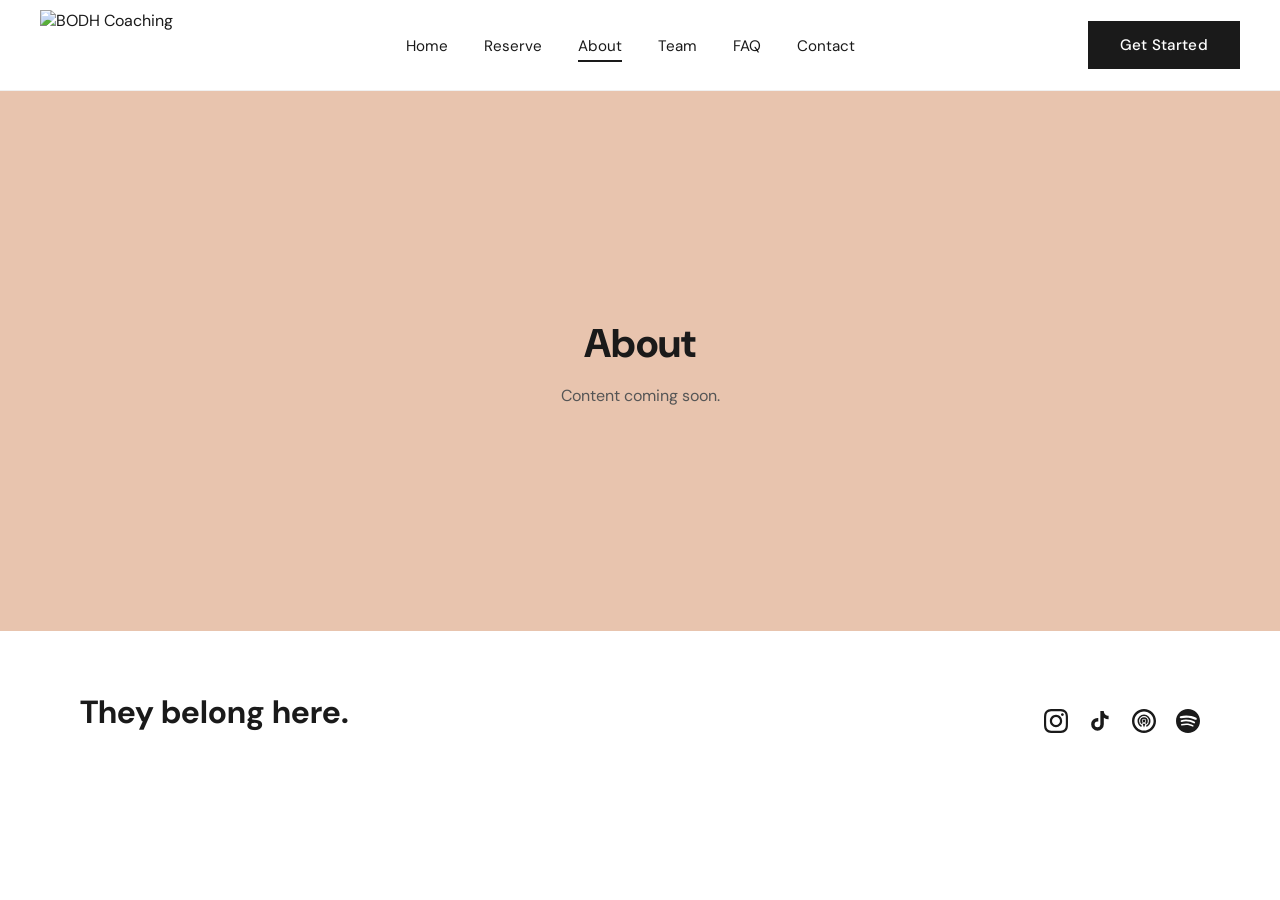
==== about.html @ 3cb3419e "Add BODH Coaching homepage clone Full home page layout with all sections: hero, navigate, logos, tes" ====
<!DOCTYPE html>
<html lang="en">
<head>
  <meta charset="UTF-8">
  <meta name="viewport" content="width=device-width, initial-scale=1.0">
  <title>About — BODH Coaching</title>
  <link rel="stylesheet" href="styles.css">
  <link rel="preconnect" href="https://fonts.googleapis.com">
  <link rel="preconnect" href="https://fonts.gstatic.com" crossorigin>
  <link href="https://fonts.googleapis.com/css2?family=DM+Sans:opsz,wght@9..40,300;9..40,400;9..40,500;9..40,700;9..40,800&display=swap" rel="stylesheet">
</head>
<body>

  <header>
    <nav class="navbar">
      <a href="index.html" class="logo"><img src="images/logo.png" alt="BODH Coaching"></a>
      <ul class="nav-links">
        <li><a href="index.html">Home</a></li>
        <li><a href="reserve.html">Reserve</a></li>
        <li><a href="about.html" class="active">About</a></li>
        <li><a href="team.html">Team</a></li>
        <li><a href="faq.html">FAQ</a></li>
        <li><a href="contact.html">Contact</a></li>
      </ul>
      <a href="CONSULT_LINK_PLACEHOLDER" class="btn-dark">Get Started</a>
    </nav>
  </header>

  <div class="stub-content">
    <h1>About</h1>
    <p>Content coming soon.</p>
  </div>

  <footer>
    <div class="footer-inner">
      <p class="footer-tagline">They belong here.</p>
      <div class="social-icons">
        <a href="https://www.instagram.com/bodhcoaching" aria-label="Instagram" target="_blank" rel="noopener"><svg viewBox="0 0 24 24"><path d="M12 2.163c3.204 0 3.584.012 4.85.07 3.252.148 4.771 1.691 4.919 4.919.058 1.265.069 1.645.069 4.849 0 3.205-.012 3.584-.069 4.849-.149 3.225-1.664 4.771-4.919 4.919-1.266.058-1.644.07-4.85.07-3.204 0-3.584-.012-4.849-.07-3.26-.149-4.771-1.699-4.919-4.92-.058-1.265-.07-1.644-.07-4.849 0-3.204.013-3.583.07-4.849.149-3.227 1.664-4.771 4.919-4.919 1.266-.057 1.645-.069 4.849-.069zm0-2.163c-3.259 0-3.667.014-4.947.072-4.358.2-6.78 2.618-6.98 6.98-.059 1.281-.073 1.689-.073 4.948 0 3.259.014 3.668.072 4.948.2 4.358 2.618 6.78 6.98 6.98 1.281.058 1.689.072 4.948.072 3.259 0 3.668-.014 4.948-.072 4.354-.2 6.782-2.618 6.979-6.98.059-1.28.073-1.689.073-4.948 0-3.259-.014-3.667-.072-4.947-.196-4.354-2.617-6.78-6.979-6.98-1.281-.059-1.69-.073-4.949-.073zm0 5.838c-3.403 0-6.162 2.759-6.162 6.162s2.759 6.163 6.162 6.163 6.162-2.759 6.162-6.163c0-3.403-2.759-6.162-6.162-6.162zm0 10.162c-2.209 0-4-1.79-4-4 0-2.209 1.791-4 4-4s4 1.791 4 4c0 2.21-1.791 4-4 4zm6.406-11.845c-.796 0-1.441.645-1.441 1.44s.645 1.44 1.441 1.44c.795 0 1.439-.645 1.439-1.44s-.644-1.44-1.439-1.44z"/></svg></a>
        <a href="https://www.tiktok.com/@bodhcoaching" aria-label="TikTok" target="_blank" rel="noopener"><svg viewBox="0 0 24 24"><path d="M19.59 6.69a4.83 4.83 0 01-3.77-4.25V2h-3.45v13.67a2.89 2.89 0 01-2.88 2.5 2.89 2.89 0 01-2.89-2.89 2.89 2.89 0 012.89-2.89c.28 0 .54.04.79.1V9.01a6.27 6.27 0 00-.79-.05 6.34 6.34 0 00-6.34 6.34 6.34 6.34 0 006.34 6.34 6.34 6.34 0 006.33-6.34V8.69a8.18 8.18 0 004.77 1.52V6.75a4.85 4.85 0 01-1-.06z"/></svg></a>
        <a href="https://podcasts.apple.com" aria-label="Apple Podcasts" target="_blank" rel="noopener"><svg viewBox="0 0 24 24"><path d="M12 0C5.373 0 0 5.373 0 12s5.373 12 12 12 12-5.373 12-12S18.627 0 12 0zm0 2.4c5.302 0 9.6 4.298 9.6 9.6s-4.298 9.6-9.6 9.6S2.4 17.302 2.4 12 6.698 2.4 12 2.4zm0 3.12a6.48 6.48 0 00-6.48 6.48c0 2.59 1.524 4.83 3.744 5.88l.528-1.44A4.92 4.92 0 017.08 12 4.92 4.92 0 0112 7.08 4.92 4.92 0 0116.92 12a4.92 4.92 0 01-2.784 4.44l.528 1.44A6.48 6.48 0 0018.48 12a6.48 6.48 0 00-6.48-6.48zm0 2.64a3.84 3.84 0 00-3.84 3.84 3.84 3.84 0 001.824 3.288l.672-1.824A2.16 2.16 0 019.84 12a2.16 2.16 0 012.16-2.16A2.16 2.16 0 0114.16 12a2.16 2.16 0 01-.816 1.68l.672 1.824A3.84 3.84 0 0015.84 12a3.84 3.84 0 00-3.84-3.84zm0 2.4a1.44 1.44 0 110 2.88 1.44 1.44 0 010-2.88zm0 4.08c-.48 0-.936.096-1.344.264l1.344 3.672 1.344-3.672A3.312 3.312 0 0012 14.64z"/></svg></a>
        <a href="https://open.spotify.com" aria-label="Spotify" target="_blank" rel="noopener"><svg viewBox="0 0 24 24"><path d="M12 0C5.4 0 0 5.4 0 12s5.4 12 12 12 12-5.4 12-12S18.66 0 12 0zm5.521 17.34c-.24.359-.66.48-1.021.24-2.82-1.74-6.36-2.101-10.561-1.141-.418.122-.779-.179-.899-.539-.12-.421.18-.78.54-.9 4.56-1.021 8.52-.6 11.64 1.32.42.18.479.659.301 1.02zm1.44-3.3c-.301.42-.841.6-1.262.3-3.239-1.98-8.159-2.58-11.939-1.38-.479.12-1.02-.12-1.14-.6-.12-.48.12-1.021.6-1.141C9.6 9.9 15 10.561 18.72 12.84c.361.181.54.78.241 1.2zm.12-3.36C15.24 8.4 8.82 8.16 5.16 9.301c-.6.179-1.2-.181-1.38-.721-.18-.601.18-1.2.72-1.381 4.26-1.26 11.28-1.02 15.721 1.621.539.3.719 1.02.419 1.56-.299.421-1.02.599-1.559.3z"/></svg></a>
      </div>
    </div>
  </footer>

</body>
</html>
---- styles.css ----
/* ── Reset & Base ─────────────────────────────── */
*, *::before, *::after { box-sizing: border-box; margin: 0; padding: 0; }

:root {
  --peach:        #E8C4AE;
  --peach-box:    #E5C9B8;
  --tan:          #C9A898;
  --warm-brown:   #7B5A35;
  --teal:         #2D7D7D;
  --black:        #1A1A1A;
  --white:        #FFFFFF;
  --font:         'DM Sans', sans-serif;
}

html { scroll-behavior: smooth; }

body {
  font-family: var(--font);
  color: var(--black);
  background: var(--white);
}

a { text-decoration: none; color: inherit; }
img { display: block; max-width: 100%; }

/* ── Buttons ──────────────────────────────────── */
.btn-dark {
  display: inline-block;
  background: var(--black);
  color: var(--white);
  padding: 14px 32px;
  font-family: var(--font);
  font-size: 0.95rem;
  font-weight: 500;
  letter-spacing: 0.02em;
  cursor: pointer;
  border: none;
  transition: opacity 0.2s;
}
.btn-dark:hover { opacity: 0.8; }

.btn-light {
  display: inline-block;
  background: #e2c9b6;
  color: var(--black);
  padding: 14px 36px;
  font-family: var(--font);
  font-size: 0.95rem;
  font-weight: 400;
  cursor: pointer;
  border: none;
  transition: background 0.2s;
}
.btn-light:hover { background: #d4b8a4; }

/* ── Navbar ───────────────────────────────────── */
header {
  position: sticky;
  top: 0;
  z-index: 100;
  background: var(--white);
  border-bottom: 1px solid rgba(0,0,0,0.06);
}

.navbar {
  max-width: 1400px;
  margin: 0 auto;
  padding: 0 40px;
  height: 90px;
  display: flex;
  align-items: center;
  justify-content: space-between;
  gap: 24px;
}

.navbar .logo img {
  height: 70px;
  width: auto;
}

.nav-links {
  display: flex;
  list-style: none;
  gap: 36px;
}

.nav-links a {
  font-size: 0.95rem;
  font-weight: 400;
  color: var(--black);
  position: relative;
  padding-bottom: 2px;
  transition: opacity 0.2s;
}
.nav-links a.active::after,
.nav-links a:hover::after {
  content: '';
  position: absolute;
  left: 0; bottom: -4px;
  width: 100%; height: 2px;
  background: var(--black);
}
.nav-links a.active::after { background: var(--black); }

/* ── Hero ─────────────────────────────────────── */
.hero {
  position: relative;
  width: 100%;
  height: 560px;
  background: url('images/hero-bg.jpg') center center / cover no-repeat;
  background-color: #4a6741;
  display: flex;
  align-items: center;
}

.hero-content {
  width: 100%;
  max-width: 1400px;
  margin: 0 auto;
  padding: 0 60px;
  position: relative;
  height: 100%;
  display: flex;
  flex-direction: column;
  justify-content: center;
}

.hero-tagline-box {
  background: rgba(255, 255, 255, 0.93);
  padding: 36px 42px;
  max-width: 600px;
}

.hero-tagline-box h1 {
  font-size: 2.4rem;
  font-weight: 700;
  line-height: 1.25;
}

.text-warm { color: var(--warm-brown); }
.text-teal { color: var(--teal); }

.hero-subtext {
  position: absolute;
  bottom: 60px;
  left: 60px;
}

.hero-subtext p {
  color: var(--white);
  font-size: 1.25rem;
  font-weight: 700;
  line-height: 1.4;
}

/* ── Navigate Section ─────────────────────────── */
.navigate-section {
  background: var(--peach);
  padding: 100px 60px;
}

.navigate-inner {
  max-width: 1200px;
  margin: 0 auto;
  display: grid;
  grid-template-columns: 1fr 1fr;
  gap: 80px;
  align-items: center;
}

.navigate-text h2 {
  font-size: 3rem;
  font-weight: 800;
  line-height: 1.15;
  margin-bottom: 24px;
  position: relative;
  padding-bottom: 20px;
}

.navigate-text h2::after {
  content: '';
  position: absolute;
  left: 0; bottom: 0;
  width: 120px; height: 3px;
  background: var(--white);
}

.navigate-text p {
  font-size: 1rem;
  line-height: 1.7;
  margin-bottom: 36px;
  max-width: 480px;
}

.navigate-image img {
  width: 100%;
  height: 520px;
  object-fit: cover;
}

/* ── Logos Section ────────────────────────────── */
.logos-section {
  background: var(--white);
  padding: 64px 60px;
}

.logos-inner {
  max-width: 1200px;
  margin: 0 auto;
  display: flex;
  align-items: center;
  justify-content: space-between;
  gap: 40px;
}

.logo-item img {
  height: 48px;
  width: auto;
  object-fit: contain;
  filter: grayscale(0%);
}

/* Text fallbacks for brand logos */
.logo-text-rula {
  font-size: 2rem;
  font-weight: 700;
  color: var(--black);
  letter-spacing: -0.02em;
}
.logo-text-max {
  font-size: 2.8rem;
  font-weight: 900;
  color: #0047FF;
  font-style: italic;
  letter-spacing: -0.04em;
}
.logo-text-kaiser {
  font-size: 0.85rem;
  font-weight: 600;
  color: #003DA5;
  letter-spacing: 0.02em;
  text-align: center;
}
.logo-text-steve {
  font-size: 1.1rem;
  font-weight: 900;
  color: #003DA5;
  letter-spacing: 0.08em;
  text-align: center;
  line-height: 1.2;
}
.logo-text-steve span {
  display: block;
  font-size: 0.75rem;
  letter-spacing: 0.2em;
}

/* ── Testimonial Section ──────────────────────── */
.testimonial-section {
  background: #D4B5A2;
  background-image: url('images/testimonial-bg.jpg');
  background-size: cover;
  background-position: center;
  background-blend-mode: multiply;
  padding: 100px 60px;
  position: relative;
}

.testimonial-inner {
  max-width: 900px;
  margin: 0 auto;
  text-align: center;
}

.testimonial-inner blockquote {
  font-size: 1.55rem;
  font-weight: 400;
  line-height: 1.55;
  color: var(--black);
  margin-bottom: 28px;
}

.testimonial-author {
  font-size: 1rem;
  font-weight: 400;
  color: var(--black);
}

/* ── Consult Section ──────────────────────────── */
.consult-section {
  position: relative;
  width: 100%;
  min-height: 560px;
  background: url('images/door-bg.jpg') center center / cover no-repeat;
  background-color: #7a7a6e;
  display: flex;
  align-items: center;
  justify-content: center;
}

.consult-box {
  background: var(--peach-box);
  padding: 70px 80px;
  max-width: 780px;
  width: 90%;
  text-align: center;
}

.consult-box h2 {
  font-size: 2.2rem;
  font-weight: 800;
  line-height: 1.25;
  margin-bottom: 24px;
}

.consult-box p {
  font-size: 0.95rem;
  font-weight: 700;
  margin-bottom: 36px;
}

/* ── Newsletter Section ───────────────────────── */
.newsletter-section {
  background: var(--tan);
  padding: 80px 60px;
}

.newsletter-inner {
  max-width: 900px;
  margin: 0 auto;
  text-align: center;
}

.newsletter-inner h2 {
  font-size: 2rem;
  font-weight: 700;
  margin-bottom: 12px;
}

.newsletter-inner > p {
  font-size: 0.95rem;
  margin-bottom: 36px;
}

.newsletter-form {
  display: flex;
  gap: 0;
  justify-content: center;
  flex-wrap: wrap;
  gap: 2px;
  margin-bottom: 16px;
}

.newsletter-form input {
  flex: 1;
  min-width: 180px;
  max-width: 260px;
  padding: 14px 18px;
  font-family: var(--font);
  font-size: 0.9rem;
  border: none;
  background: var(--white);
  color: #555;
  outline: none;
}

.newsletter-form input::placeholder { color: #aaa; }

.newsletter-form .btn-dark {
  padding: 14px 28px;
}

.privacy-note {
  font-size: 0.85rem;
  color: #666;
  margin-top: 16px;
}

/* ── Footer ───────────────────────────────────── */
footer {
  background: var(--white);
  padding: 60px 80px 50px;
}

.footer-inner {
  max-width: 1400px;
  margin: 0 auto;
  display: flex;
  align-items: flex-end;
  justify-content: space-between;
}

.footer-tagline {
  font-size: 2rem;
  font-weight: 700;
  color: var(--black);
}

.social-icons {
  display: flex;
  gap: 20px;
  align-items: center;
}

.social-icons a {
  display: flex;
  align-items: center;
  justify-content: center;
  color: var(--black);
  transition: opacity 0.2s;
}
.social-icons a:hover { opacity: 0.6; }
.social-icons svg { width: 24px; height: 24px; fill: var(--black); }

/* ── Stub Page Content ────────────────────────── */
.stub-content {
  min-height: 60vh;
  display: flex;
  flex-direction: column;
  align-items: center;
  justify-content: center;
  padding: 80px 40px;
  background: var(--peach);
  text-align: center;
}

.stub-content h1 {
  font-size: 2.5rem;
  font-weight: 800;
  margin-bottom: 16px;
}

.stub-content p {
  font-size: 1rem;
  color: #555;
}

/* ── Responsive ───────────────────────────────── */
@media (max-width: 900px) {
  .navigate-inner { grid-template-columns: 1fr; gap: 40px; }
  .navigate-image { order: -1; }
  .navigate-image img { height: 300px; }
  .navigate-text h2 { font-size: 2.2rem; }

  .logos-inner { flex-wrap: wrap; justify-content: center; gap: 32px; }

  .hero-tagline-box h1 { font-size: 1.8rem; }
  .hero-subtext p { font-size: 1rem; }

  .consult-box { padding: 48px 36px; }
  .consult-box h2 { font-size: 1.7rem; }

  .newsletter-form { flex-direction: column; align-items: center; }
  .newsletter-form input { max-width: 100%; width: 100%; }
  .newsletter-form .btn-dark { width: 100%; }

  .footer-inner { flex-direction: column; align-items: flex-start; gap: 24px; }

  .navbar { padding: 0 24px; }
  .nav-links { gap: 20px; }
}

@media (max-width: 640px) {
  .navbar { flex-wrap: wrap; height: auto; padding: 16px 24px; gap: 12px; }
  .nav-links { flex-wrap: wrap; gap: 12px; }
  .hero { height: 480px; }
  .hero-content { padding: 0 24px; }
  .hero-subtext { left: 24px; bottom: 32px; }
  .navigate-section { padding: 60px 24px; }
  .logos-section { padding: 40px 24px; }
  .testimonial-section { padding: 60px 24px; }
  .consult-section { min-height: 400px; }
  .newsletter-section { padding: 60px 24px; }
  footer { padding: 40px 24px; }
}
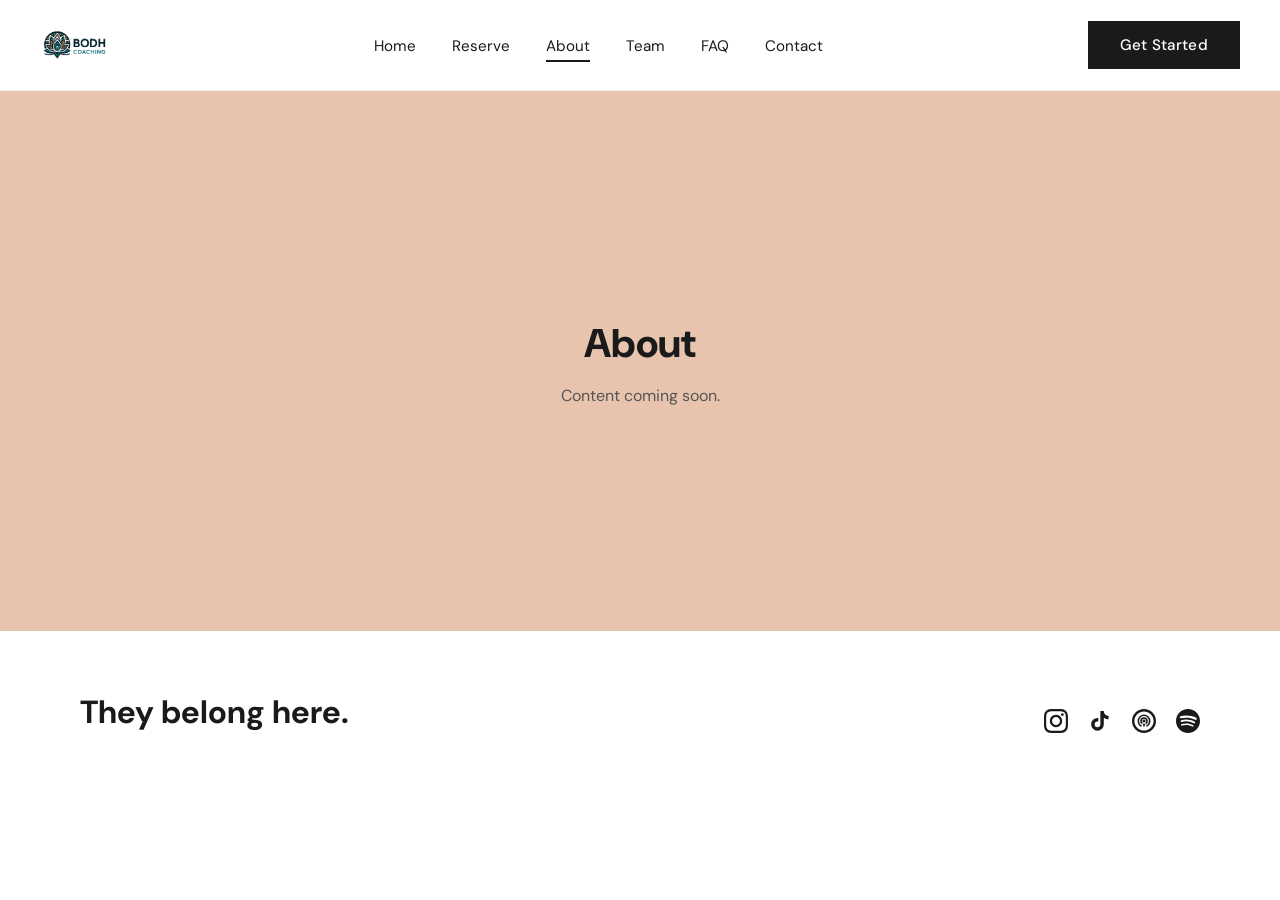
==== commit 38ff28a5: "Use BODH Logo Transparent.png in all pages https://claude.ai/code/session_01A9CbUEZUDThBjnjYwNcXev" ====
--- a/about.html
+++ b/about.html
@@ -13,7 +13,7 @@
 
   <header>
     <nav class="navbar">
-      <a href="index.html" class="logo"><img src="images/logo.png" alt="BODH Coaching"></a>
+      <a href="index.html" class="logo"><img src="BODH Logo Transparent.png" alt="BODH Coaching"></a>
       <ul class="nav-links">
         <li><a href="index.html">Home</a></li>
         <li><a href="reserve.html">Reserve</a></li>
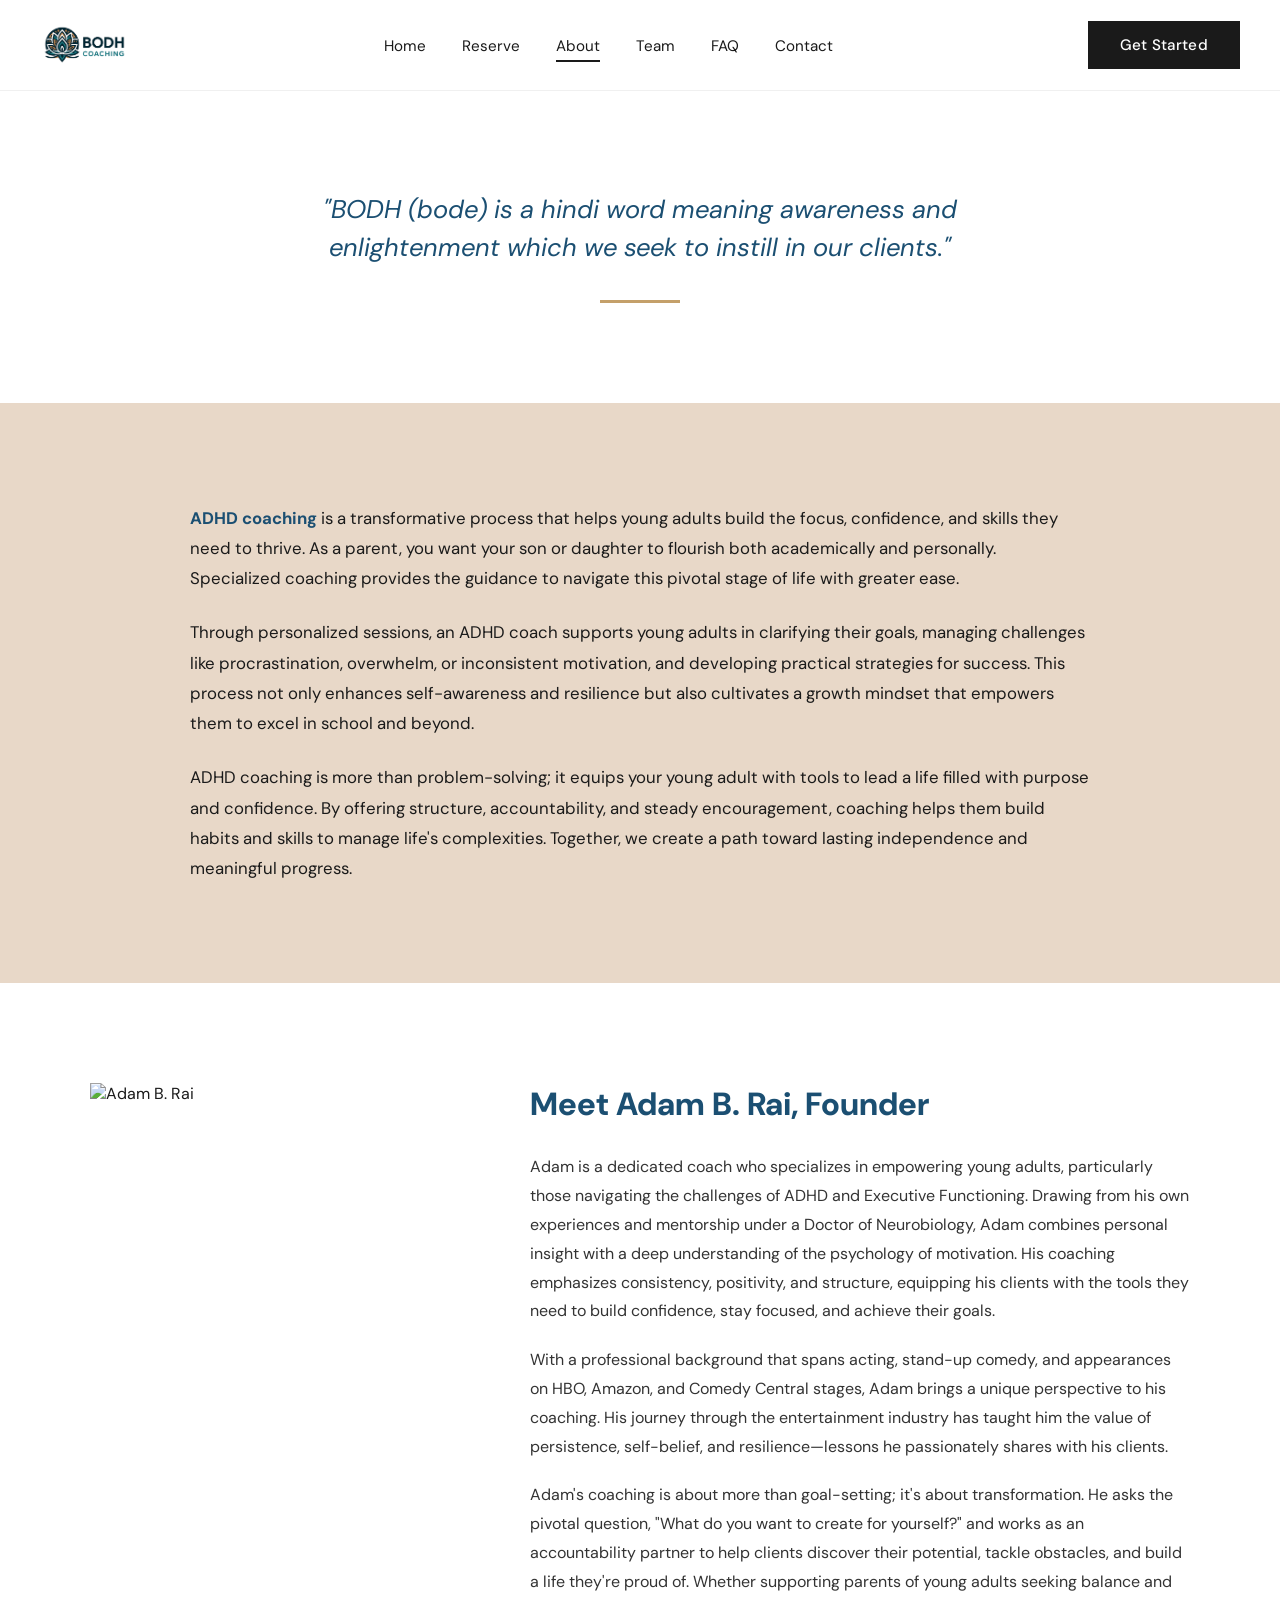
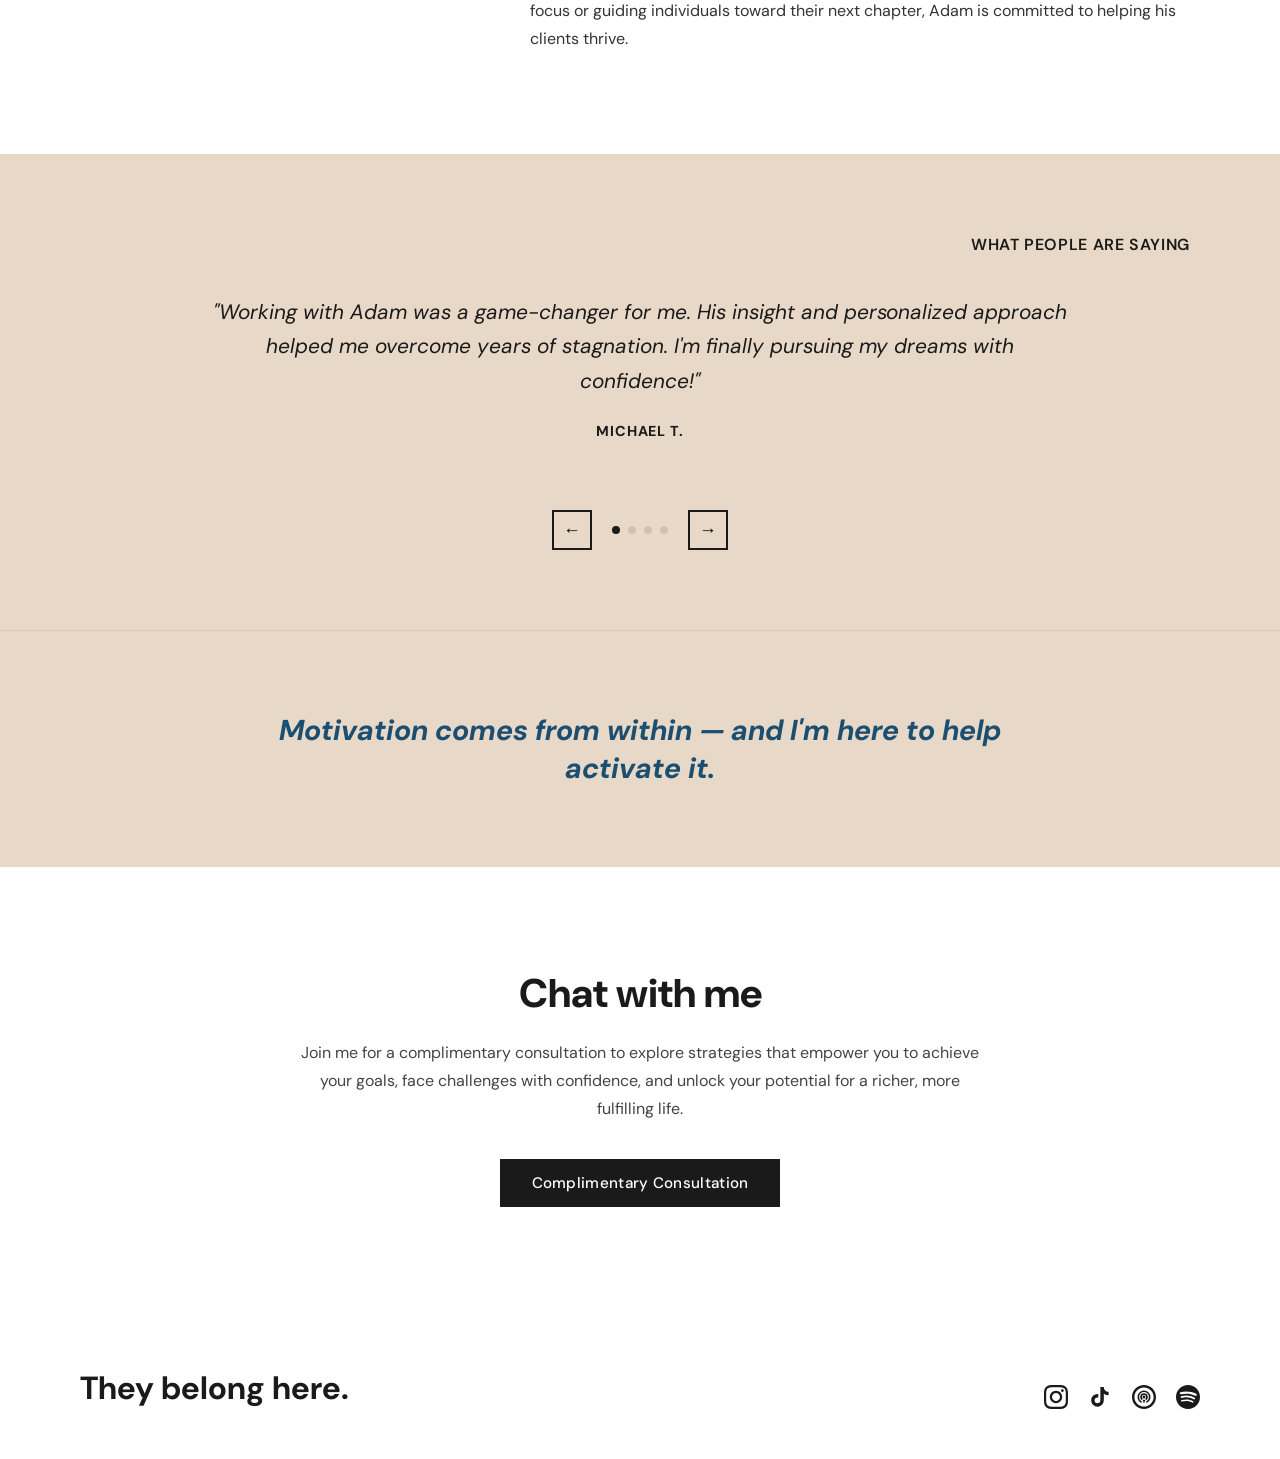
==== commit 656a5185: "Add full site content across all pages - Home: two-column sections, empower/navigate content, consul" ====
--- a/about.html
+++ b/about.html
@@ -3,7 +3,7 @@
 <head>
   <meta charset="UTF-8">
   <meta name="viewport" content="width=device-width, initial-scale=1.0">
-  <title>About — BODH Coaching</title>
+  <title>About | Personalized ADHD coaching — BODH Coaching</title>
   <link rel="stylesheet" href="styles.css">
   <link rel="preconnect" href="https://fonts.googleapis.com">
   <link rel="preconnect" href="https://fonts.gstatic.com" crossorigin>
@@ -22,15 +22,88 @@
         <li><a href="faq.html">FAQ</a></li>
         <li><a href="contact.html">Contact</a></li>
       </ul>
-      <a href="CONSULT_LINK_PLACEHOLDER" class="btn-dark">Get Started</a>
+      <a href="https://bodhcoaching.as.me/consult" class="btn-dark">Get Started</a>
     </nav>
   </header>
 
-  <div class="stub-content">
-    <h1>About</h1>
-    <p>Content coming soon.</p>
-  </div>
+  <!-- BRAND STATEMENT -->
+  <section class="brand-statement">
+    <blockquote>"BODH (bode) is a hindi word meaning awareness and enlightenment which we seek to instill in our clients."</blockquote>
+    <hr>
+  </section>
 
+  <!-- WHAT IS ADHD COACHING -->
+  <section class="adhd-section">
+    <div class="adhd-inner">
+      <p><span class="adhd-highlight">ADHD coaching</span> is a transformative process that helps young adults build the focus, confidence, and skills they need to thrive. As a parent, you want your son or daughter to flourish both academically and personally. Specialized coaching provides the guidance to navigate this pivotal stage of life with greater ease.</p>
+      <p>Through personalized sessions, an ADHD coach supports young adults in clarifying their goals, managing challenges like procrastination, overwhelm, or inconsistent motivation, and developing practical strategies for success. This process not only enhances self-awareness and resilience but also cultivates a growth mindset that empowers them to excel in school and beyond.</p>
+      <p>ADHD coaching is more than problem-solving; it equips your young adult with tools to lead a life filled with purpose and confidence. By offering structure, accountability, and steady encouragement, coaching helps them build habits and skills to manage life's complexities. Together, we create a path toward lasting independence and meaningful progress.</p>
+    </div>
+  </section>
+
+  <!-- FOUNDER -->
+  <section class="founder-section">
+    <div class="founder-inner">
+      <img src="images/adam-headshot.jpg" alt="Adam B. Rai" class="founder-photo">
+      <div class="founder-text">
+        <h2>Meet Adam B. Rai, Founder</h2>
+        <p>Adam is a dedicated coach who specializes in empowering young adults, particularly those navigating the challenges of ADHD and Executive Functioning. Drawing from his own experiences and mentorship under a Doctor of Neurobiology, Adam combines personal insight with a deep understanding of the psychology of motivation. His coaching emphasizes consistency, positivity, and structure, equipping his clients with the tools they need to build confidence, stay focused, and achieve their goals.</p>
+        <p>With a professional background that spans acting, stand-up comedy, and appearances on HBO, Amazon, and Comedy Central stages, Adam brings a unique perspective to his coaching. His journey through the entertainment industry has taught him the value of persistence, self-belief, and resilience—lessons he passionately shares with his clients.</p>
+        <p>Adam's coaching is about more than goal-setting; it's about transformation. He asks the pivotal question, "What do you want to create for yourself?" and works as an accountability partner to help clients discover their potential, tackle obstacles, and build a life they're proud of. Whether supporting parents of young adults seeking balance and focus or guiding individuals toward their next chapter, Adam is committed to helping his clients thrive.</p>
+      </div>
+    </div>
+  </section>
+
+  <!-- TESTIMONIAL CAROUSEL -->
+  <section class="carousel-section">
+    <div class="carousel-header">What People Are Saying</div>
+    <div class="carousel-track-wrap">
+      <div class="carousel-track">
+        <div class="carousel-slide">
+          <blockquote>"Working with Adam was a game-changer for me. His insight and personalized approach helped me overcome years of stagnation. I'm finally pursuing my dreams with confidence!"</blockquote>
+          <p class="slide-author">Michael T.</p>
+        </div>
+        <div class="carousel-slide">
+          <blockquote>"If you're looking for a coach who understands how to overcome challenges while being honest and supportive throughout the process, Adam's your guy! It's been a pleasure working together, and I'll always be grateful for his help along the way! Coaching helped me realize that I don't always have to face challenges alone."</blockquote>
+          <p class="slide-author">Matt F., CEO of Growth Mind Co.</p>
+        </div>
+        <div class="carousel-slide">
+          <blockquote>"The clarity and direction I've gained from Adam's coaching sessions have been transformative. His empathetic yet challenging approach pushed me to achieve goals I thought were out of reach."</blockquote>
+          <p class="slide-author">Priya K.</p>
+        </div>
+        <div class="carousel-slide">
+          <blockquote>"I was skeptical about life coaching until I met Adam. He has a unique ability to connect and bring out the best in people. My outlook on life has completely changed for the better."</blockquote>
+          <p class="slide-author">Jenna W.</p>
+        </div>
+      </div>
+    </div>
+    <div class="carousel-controls">
+      <button class="carousel-btn carousel-prev" aria-label="Previous">&#8592;</button>
+      <div class="carousel-dots">
+        <span class="dot active"></span>
+        <span class="dot"></span>
+        <span class="dot"></span>
+        <span class="dot"></span>
+      </div>
+      <button class="carousel-btn carousel-next" aria-label="Next">&#8594;</button>
+    </div>
+  </section>
+
+  <!-- PULL QUOTE -->
+  <section class="pull-quote-section">
+    <p>Motivation comes from within — and I'm here to help activate it.</p>
+  </section>
+
+  <!-- CHAT CTA -->
+  <section class="chat-cta-section">
+    <div class="chat-cta-inner">
+      <h2>Chat with me</h2>
+      <p>Join me for a complimentary consultation to explore strategies that empower you to achieve your goals, face challenges with confidence, and unlock your potential for a richer, more fulfilling life.</p>
+      <a href="https://bodhcoaching.as.me/consult" class="btn-dark">Complimentary Consultation</a>
+    </div>
+  </section>
+
+  <!-- FOOTER -->
   <footer>
     <div class="footer-inner">
       <p class="footer-tagline">They belong here.</p>
@@ -43,5 +116,23 @@
     </div>
   </footer>
 
+  <script>
+    (function () {
+      const track = document.querySelector('.carousel-track');
+      const dots = document.querySelectorAll('.dot');
+      const total = dots.length;
+      let current = 0;
+      function goTo(n) {
+        current = (n + total) % total;
+        track.style.transform = 'translateX(-' + (current * 100) + '%)';
+        dots.forEach(function(d, i) { d.classList.toggle('active', i === current); });
+      }
+      document.querySelector('.carousel-prev').addEventListener('click', function() { goTo(current - 1); });
+      document.querySelector('.carousel-next').addEventListener('click', function() { goTo(current + 1); });
+      dots.forEach(function(d, i) { d.addEventListener('click', function() { goTo(i); }); });
+      setInterval(function() { goTo(current + 1); }, 6000);
+    })();
+  </script>
+
 </body>
 </html>
--- a/styles.css
+++ b/styles.css
@@ -2,14 +2,13 @@
 *, *::before, *::after { box-sizing: border-box; margin: 0; padding: 0; }
 
 :root {
-  --peach:        #E8C4AE;
-  --peach-box:    #E5C9B8;
-  --tan:          #C9A898;
-  --warm-brown:   #7B5A35;
-  --teal:         #2D7D7D;
-  --black:        #1A1A1A;
-  --white:        #FFFFFF;
-  --font:         'DM Sans', sans-serif;
+  --beige:      #E8D8C8;
+  --beige-dark: #D4C0AD;
+  --accent:     #C4A06A;
+  --teal:       #1B4F72;
+  --black:      #1A1A1A;
+  --white:      #FFFFFF;
+  --font:       'DM Sans', sans-serif;
 }
 
 html { scroll-behavior: smooth; }
@@ -41,7 +40,7 @@
 
 .btn-light {
   display: inline-block;
-  background: #e2c9b6;
+  background: rgba(255,255,255,0.85);
   color: var(--black);
   padding: 14px 36px;
   font-family: var(--font);
@@ -51,7 +50,21 @@
   border: none;
   transition: background 0.2s;
 }
-.btn-light:hover { background: #d4b8a4; }
+.btn-light:hover { background: rgba(255,255,255,1); }
+
+.btn-outline {
+  display: inline-block;
+  background: transparent;
+  color: var(--black);
+  padding: 13px 34px;
+  font-family: var(--font);
+  font-size: 0.95rem;
+  font-weight: 500;
+  border: 2px solid var(--black);
+  cursor: pointer;
+  transition: background 0.2s, color 0.2s;
+}
+.btn-outline:hover { background: var(--black); color: var(--white); }
 
 /* ── Navbar ───────────────────────────────────── */
 header {
@@ -74,8 +87,9 @@
 }
 
 .navbar .logo img {
-  height: 70px;
+  height: 90px;
   width: auto;
+  mix-blend-mode: multiply;
 }
 
 .nav-links {
@@ -100,13 +114,41 @@
   width: 100%; height: 2px;
   background: var(--black);
 }
-.nav-links a.active::after { background: var(--black); }
+
+/* ── Animated SVG Underline ───────────────────── */
+.heading-underline {
+  position: relative;
+  display: inline-block;
+}
+
+.heading-underline svg {
+  position: absolute;
+  left: 0;
+  bottom: -14px;
+  width: 100%;
+  height: 14px;
+  overflow: visible;
+}
+
+.heading-underline svg path {
+  stroke: var(--accent);
+  stroke-width: 3;
+  fill: none;
+  stroke-linecap: round;
+  stroke-dasharray: 600;
+  stroke-dashoffset: 600;
+  animation: draw-underline 1s ease-out 0.4s forwards;
+}
+
+@keyframes draw-underline {
+  to { stroke-dashoffset: 0; }
+}
 
 /* ── Hero ─────────────────────────────────────── */
 .hero {
   position: relative;
   width: 100%;
-  height: 560px;
+  height: 580px;
   background: url('images/hero-bg.jpg') center center / cover no-repeat;
   background-color: #4a6741;
   display: flex;
@@ -128,17 +170,22 @@
 .hero-tagline-box {
   background: rgba(255, 255, 255, 0.93);
   padding: 36px 42px;
-  max-width: 600px;
+  max-width: 620px;
 }
 
 .hero-tagline-box h1 {
   font-size: 2.4rem;
   font-weight: 700;
-  line-height: 1.25;
-}
-
-.text-warm { color: var(--warm-brown); }
-.text-teal { color: var(--teal); }
+  line-height: 1.3;
+  color: var(--black);
+}
+
+.hero-accent {
+  color: var(--accent);
+  text-decoration: underline;
+  text-decoration-color: var(--accent);
+  text-underline-offset: 4px;
+}
 
 .hero-subtext {
   position: absolute;
@@ -148,18 +195,18 @@
 
 .hero-subtext p {
   color: var(--white);
-  font-size: 1.25rem;
+  font-size: 1.3rem;
   font-weight: 700;
   line-height: 1.4;
 }
 
-/* ── Navigate Section ─────────────────────────── */
-.navigate-section {
-  background: var(--peach);
+/* ── Two-Column Sections ──────────────────────── */
+.two-col-section {
+  background: var(--beige);
   padding: 100px 60px;
 }
 
-.navigate-inner {
+.two-col-inner {
   max-width: 1200px;
   margin: 0 auto;
   display: grid;
@@ -168,37 +215,31 @@
   align-items: center;
 }
 
-.navigate-text h2 {
-  font-size: 3rem;
+.two-col-inner.reverse { direction: rtl; }
+.two-col-inner.reverse > * { direction: ltr; }
+
+.two-col-text h2 {
+  font-size: 2.8rem;
   font-weight: 800;
   line-height: 1.15;
-  margin-bottom: 24px;
-  position: relative;
+  margin-bottom: 32px;
   padding-bottom: 20px;
 }
 
-.navigate-text h2::after {
-  content: '';
-  position: absolute;
-  left: 0; bottom: 0;
-  width: 120px; height: 3px;
-  background: var(--white);
-}
-
-.navigate-text p {
+.two-col-text p {
   font-size: 1rem;
-  line-height: 1.7;
+  line-height: 1.75;
   margin-bottom: 36px;
-  max-width: 480px;
-}
-
-.navigate-image img {
+  max-width: 500px;
+}
+
+.two-col-photo {
   width: 100%;
   height: 520px;
   object-fit: cover;
 }
 
-/* ── Logos Section ────────────────────────────── */
+/* ── Logo Strip ───────────────────────────────── */
 .logos-section {
   background: var(--white);
   padding: 64px 60px;
@@ -217,53 +258,18 @@
   height: 48px;
   width: auto;
   object-fit: contain;
-  filter: grayscale(0%);
-}
-
-/* Text fallbacks for brand logos */
-.logo-text-rula {
-  font-size: 2rem;
-  font-weight: 700;
-  color: var(--black);
-  letter-spacing: -0.02em;
-}
-.logo-text-max {
-  font-size: 2.8rem;
-  font-weight: 900;
-  color: #0047FF;
-  font-style: italic;
-  letter-spacing: -0.04em;
-}
-.logo-text-kaiser {
-  font-size: 0.85rem;
-  font-weight: 600;
-  color: #003DA5;
-  letter-spacing: 0.02em;
-  text-align: center;
-}
-.logo-text-steve {
-  font-size: 1.1rem;
-  font-weight: 900;
-  color: #003DA5;
-  letter-spacing: 0.08em;
-  text-align: center;
-  line-height: 1.2;
-}
-.logo-text-steve span {
-  display: block;
-  font-size: 0.75rem;
-  letter-spacing: 0.2em;
-}
-
-/* ── Testimonial Section ──────────────────────── */
+}
+
+.logo-text-rula  { font-size: 2rem; font-weight: 700; color: var(--black); letter-spacing: -0.02em; }
+.logo-text-max   { font-size: 2.8rem; font-weight: 900; color: #0047FF; font-style: italic; letter-spacing: -0.04em; }
+.logo-text-kaiser{ font-size: 0.85rem; font-weight: 600; color: #003DA5; letter-spacing: 0.02em; }
+.logo-text-steve { font-size: 1.1rem; font-weight: 900; color: #003DA5; letter-spacing: 0.08em; line-height: 1.2; }
+.logo-text-steve span { display: block; font-size: 0.75rem; letter-spacing: 0.2em; }
+
+/* ── Testimonial (single quote) ───────────────── */
 .testimonial-section {
-  background: #D4B5A2;
-  background-image: url('images/testimonial-bg.jpg');
-  background-size: cover;
-  background-position: center;
-  background-blend-mode: multiply;
+  background: var(--beige-dark);
   padding: 100px 60px;
-  position: relative;
 }
 
 .testimonial-inner {
@@ -275,18 +281,120 @@
 .testimonial-inner blockquote {
   font-size: 1.55rem;
   font-weight: 400;
-  line-height: 1.55;
+  line-height: 1.6;
   color: var(--black);
   margin-bottom: 28px;
 }
 
 .testimonial-author {
   font-size: 1rem;
+  color: var(--black);
+}
+
+/* ── Testimonial Carousel ─────────────────────── */
+.carousel-section {
+  background: var(--beige);
+  padding: 80px 60px;
+}
+
+.carousel-header {
+  max-width: 1100px;
+  margin: 0 auto 40px;
+  text-align: right;
+  font-size: 1rem;
+  font-weight: 600;
+  letter-spacing: 0.04em;
+  text-transform: uppercase;
+}
+
+.carousel-track-wrap {
+  max-width: 900px;
+  margin: 0 auto;
+  overflow: hidden;
+  position: relative;
+}
+
+.carousel-track {
+  display: flex;
+  transition: transform 0.4s ease;
+}
+
+.carousel-slide {
+  min-width: 100%;
+  padding: 0 20px;
+  text-align: center;
+}
+
+.carousel-slide blockquote {
+  font-size: 1.3rem;
+  line-height: 1.65;
   font-weight: 400;
-  color: var(--black);
-}
-
-/* ── Consult Section ──────────────────────────── */
+  margin-bottom: 24px;
+  font-style: italic;
+}
+
+.carousel-slide .slide-author {
+  font-size: 0.9rem;
+  font-weight: 700;
+  letter-spacing: 0.06em;
+  text-transform: uppercase;
+}
+
+.carousel-controls {
+  display: flex;
+  justify-content: center;
+  align-items: center;
+  gap: 20px;
+  margin-top: 36px;
+}
+
+.carousel-btn {
+  background: none;
+  border: 2px solid var(--black);
+  width: 40px;
+  height: 40px;
+  font-size: 1.1rem;
+  cursor: pointer;
+  display: flex;
+  align-items: center;
+  justify-content: center;
+  transition: background 0.2s, color 0.2s;
+}
+.carousel-btn:hover { background: var(--black); color: var(--white); }
+
+.carousel-dots {
+  display: flex;
+  gap: 8px;
+}
+
+.dot {
+  width: 8px;
+  height: 8px;
+  border-radius: 50%;
+  background: var(--beige-dark);
+  cursor: pointer;
+  transition: background 0.2s;
+}
+.dot.active { background: var(--black); }
+
+/* ── Pull Quote ───────────────────────────────── */
+.pull-quote-section {
+  background: var(--beige);
+  padding: 80px 60px;
+  text-align: center;
+  border-top: 1px solid rgba(0,0,0,0.08);
+}
+
+.pull-quote-section p {
+  font-size: 1.8rem;
+  font-weight: 700;
+  font-style: italic;
+  max-width: 800px;
+  margin: 0 auto;
+  color: var(--teal);
+}
+
+/* ── Consult CTA ──────────────────────────────── */
 .consult-section {
   position: relative;
   width: 100%;
@@ -299,7 +407,7 @@
 }
 
 .consult-box {
-  background: var(--peach-box);
+  background: rgba(232, 216, 200, 0.93);
   padding: 70px 80px;
   max-width: 780px;
   width: 90%;
@@ -310,18 +418,43 @@
   font-size: 2.2rem;
   font-weight: 800;
   line-height: 1.25;
-  margin-bottom: 24px;
-}
-
-.consult-box p {
+  margin-bottom: 20px;
+}
+
+.consult-box .consult-sub {
   font-size: 0.95rem;
   font-weight: 700;
   margin-bottom: 36px;
 }
 
-/* ── Newsletter Section ───────────────────────── */
+/* ── About: Chat CTA ──────────────────────────── */
+.chat-cta-section {
+  background: var(--white);
+  padding: 100px 60px;
+}
+
+.chat-cta-inner {
+  max-width: 700px;
+  margin: 0 auto;
+  text-align: center;
+}
+
+.chat-cta-inner h2 {
+  font-size: 2.5rem;
+  font-weight: 800;
+  margin-bottom: 20px;
+}
+
+.chat-cta-inner p {
+  font-size: 1rem;
+  line-height: 1.75;
+  margin-bottom: 36px;
+  color: #444;
+}
+
+/* ── Newsletter ───────────────────────────────── */
 .newsletter-section {
-  background: var(--tan);
+  background: var(--beige-dark);
   padding: 80px 60px;
 }
 
@@ -344,17 +477,16 @@
 
 .newsletter-form {
   display: flex;
-  gap: 0;
-  justify-content: center;
   flex-wrap: wrap;
   gap: 2px;
+  justify-content: center;
   margin-bottom: 16px;
 }
 
 .newsletter-form input {
   flex: 1;
   min-width: 180px;
-  max-width: 260px;
+  max-width: 240px;
   padding: 14px 18px;
   font-family: var(--font);
   font-size: 0.9rem;
@@ -363,17 +495,360 @@
   color: #555;
   outline: none;
 }
-
 .newsletter-form input::placeholder { color: #aaa; }
 
-.newsletter-form .btn-dark {
-  padding: 14px 28px;
-}
+.newsletter-form .btn-dark { padding: 14px 28px; }
 
 .privacy-note {
   font-size: 0.85rem;
   color: #666;
-  margin-top: 16px;
+  margin-top: 12px;
+}
+
+/* ── About: Brand Statement ───────────────────── */
+.brand-statement {
+  background: var(--white);
+  padding: 100px 60px;
+  text-align: center;
+}
+
+.brand-statement blockquote {
+  font-size: 1.6rem;
+  font-weight: 400;
+  font-style: italic;
+  max-width: 800px;
+  margin: 0 auto 32px;
+  line-height: 1.5;
+  color: var(--teal);
+}
+
+.brand-statement hr {
+  width: 80px;
+  border: none;
+  border-top: 3px solid var(--accent);
+  margin: 0 auto;
+}
+
+/* ── About: ADHD Section ──────────────────────── */
+.adhd-section {
+  background: var(--beige);
+  padding: 100px 60px;
+}
+
+.adhd-inner {
+  max-width: 900px;
+  margin: 0 auto;
+}
+
+.adhd-inner p {
+  font-size: 1.05rem;
+  line-height: 1.8;
+  margin-bottom: 24px;
+}
+
+.adhd-inner p:last-child { margin-bottom: 0; }
+
+.adhd-highlight {
+  font-weight: 700;
+  color: var(--teal);
+}
+
+/* ── About: Founder ───────────────────────────── */
+.founder-section {
+  background: var(--white);
+  padding: 100px 60px;
+}
+
+.founder-inner {
+  max-width: 1100px;
+  margin: 0 auto;
+  display: grid;
+  grid-template-columns: 360px 1fr;
+  gap: 80px;
+  align-items: start;
+}
+
+.founder-photo {
+  width: 100%;
+  aspect-ratio: 3/4;
+  object-fit: cover;
+}
+
+.founder-text h2 {
+  font-size: 2rem;
+  font-weight: 800;
+  margin-bottom: 28px;
+  color: var(--teal);
+}
+
+.founder-text p {
+  font-size: 1rem;
+  line-height: 1.8;
+  margin-bottom: 20px;
+  color: #333;
+}
+.founder-text p:last-child { margin-bottom: 0; }
+
+/* ── Team Page ────────────────────────────────── */
+.team-header {
+  background: var(--beige);
+  padding: 80px 60px;
+}
+
+.team-header-inner {
+  max-width: 1100px;
+  margin: 0 auto;
+  display: grid;
+  grid-template-columns: auto 1fr;
+  gap: 80px;
+  align-items: center;
+}
+
+.team-header h1 {
+  font-size: 3rem;
+  font-weight: 800;
+}
+
+.team-header p {
+  font-size: 1.15rem;
+  line-height: 1.65;
+  max-width: 500px;
+}
+
+.team-members-section {
+  background: var(--white);
+  padding: 100px 60px;
+}
+
+.team-members-inner {
+  max-width: 1100px;
+  margin: 0 auto;
+  display: grid;
+  grid-template-columns: 1fr 1fr;
+  gap: 80px;
+}
+
+.team-member-photo {
+  width: 100%;
+  aspect-ratio: 3/4;
+  object-fit: cover;
+  margin-bottom: 24px;
+}
+
+.team-member h3 {
+  font-size: 1.4rem;
+  font-weight: 700;
+  margin-bottom: 4px;
+}
+
+.team-member .member-title {
+  font-size: 0.9rem;
+  font-weight: 500;
+  color: var(--teal);
+  letter-spacing: 0.04em;
+  text-transform: uppercase;
+  margin-bottom: 20px;
+}
+
+.team-member p {
+  font-size: 0.975rem;
+  line-height: 1.75;
+  color: #333;
+  margin-bottom: 12px;
+}
+.team-member p:last-child { margin-bottom: 0; }
+
+/* ── Reserve Page ─────────────────────────────── */
+.reserve-section {
+  background: var(--white);
+  background-image: url('images/reserve-bg.jpg');
+  background-size: cover;
+  background-position: center;
+  padding: 120px 60px;
+}
+
+.reserve-inner {
+  max-width: 700px;
+  margin: 0 auto;
+}
+
+.reserve-inner h1 {
+  font-size: 3rem;
+  font-weight: 800;
+  margin-bottom: 32px;
+  padding-bottom: 20px;
+  line-height: 1.2;
+}
+
+.reserve-inner p {
+  font-size: 1.05rem;
+  line-height: 1.8;
+  margin-bottom: 20px;
+  color: #333;
+}
+
+/* ── FAQ Page ─────────────────────────────────── */
+.faq-section {
+  background: var(--white);
+  padding: 100px 60px;
+}
+
+.faq-inner {
+  max-width: 820px;
+  margin: 0 auto;
+}
+
+.faq-inner h1 {
+  font-size: 3rem;
+  font-weight: 800;
+  margin-bottom: 60px;
+}
+
+details {
+  border-bottom: 1px solid rgba(0,0,0,0.12);
+  padding: 0;
+}
+
+details:first-of-type { border-top: 1px solid rgba(0,0,0,0.12); }
+
+summary {
+  list-style: none;
+  cursor: pointer;
+  display: flex;
+  justify-content: space-between;
+  align-items: center;
+  padding: 22px 0;
+  font-size: 1rem;
+  font-weight: 600;
+  user-select: none;
+  gap: 20px;
+}
+
+summary::-webkit-details-marker { display: none; }
+
+.faq-icon {
+  flex-shrink: 0;
+  width: 24px;
+  height: 24px;
+  border: 2px solid var(--black);
+  border-radius: 50%;
+  display: flex;
+  align-items: center;
+  justify-content: center;
+  font-size: 1rem;
+  font-weight: 300;
+  transition: background 0.2s;
+}
+
+details[open] .faq-icon { background: var(--black); color: var(--white); }
+
+.faq-answer {
+  padding: 0 0 24px;
+  font-size: 0.975rem;
+  line-height: 1.8;
+  color: #444;
+  max-width: 700px;
+}
+
+.faq-answer a { color: var(--teal); text-decoration: underline; }
+
+/* ── Contact Page ─────────────────────────────── */
+.contact-section {
+  background: var(--white);
+  padding: 100px 60px;
+}
+
+.contact-inner {
+  max-width: 1000px;
+  margin: 0 auto;
+  display: grid;
+  grid-template-columns: 1fr 1fr;
+  gap: 80px;
+  align-items: center;
+}
+
+.contact-left h1 {
+  font-size: 2.8rem;
+  font-weight: 800;
+  margin-bottom: 20px;
+  line-height: 1.15;
+}
+
+.contact-left p {
+  font-size: 1rem;
+  line-height: 1.75;
+  color: #444;
+}
+
+.contact-right {
+  display: flex;
+  flex-direction: column;
+  gap: 20px;
+}
+
+.contact-detail {
+  display: flex;
+  flex-direction: column;
+  gap: 4px;
+}
+
+.contact-label {
+  font-size: 0.8rem;
+  font-weight: 700;
+  letter-spacing: 0.1em;
+  text-transform: uppercase;
+  color: var(--teal);
+}
+
+.contact-value {
+  font-size: 1.1rem;
+  font-weight: 500;
+}
+
+.contact-value a { color: var(--black); }
+.contact-value a:hover { color: var(--teal); }
+
+/* ── Contact: Mountain CTA ────────────────────── */
+.mountain-cta {
+  position: relative;
+  width: 100%;
+  min-height: 480px;
+  background: url('images/mountain-sunset.jpg') center center / cover no-repeat;
+  background-color: #3a4a3a;
+  display: flex;
+  align-items: center;
+  justify-content: center;
+}
+
+.mountain-cta-text {
+  text-align: center;
+  padding: 60px;
+}
+
+.mountain-cta-text h2 {
+  font-size: 3.5rem;
+  font-weight: 800;
+  color: var(--white);
+  line-height: 1.15;
+  position: relative;
+  display: inline-block;
+}
+
+.mountain-cta-text h2 svg {
+  position: absolute;
+  left: 0; bottom: -16px;
+  width: 100%; height: 18px;
+  overflow: visible;
+}
+
+.mountain-cta-text h2 svg path {
+  stroke: var(--accent);
+  stroke-width: 3.5;
+  fill: none;
+  stroke-linecap: round;
+  stroke-dasharray: 800;
+  stroke-dashoffset: 800;
+  animation: draw-underline 1.2s ease-out 0.5s forwards;
 }
 
 /* ── Footer ───────────────────────────────────── */
@@ -409,67 +884,83 @@
   color: var(--black);
   transition: opacity 0.2s;
 }
-.social-icons a:hover { opacity: 0.6; }
+.social-icons a:hover { opacity: 0.5; }
 .social-icons svg { width: 24px; height: 24px; fill: var(--black); }
 
-/* ── Stub Page Content ────────────────────────── */
-.stub-content {
-  min-height: 60vh;
-  display: flex;
-  flex-direction: column;
-  align-items: center;
-  justify-content: center;
-  padding: 80px 40px;
-  background: var(--peach);
+/* ── Page Header (stub pages fallback) ────────── */
+.page-hero {
+  background: var(--beige);
+  padding: 80px 60px 60px;
   text-align: center;
 }
 
-.stub-content h1 {
-  font-size: 2.5rem;
+.page-hero h1 {
+  font-size: 3rem;
   font-weight: 800;
-  margin-bottom: 16px;
-}
-
-.stub-content p {
-  font-size: 1rem;
-  color: #555;
 }
 
 /* ── Responsive ───────────────────────────────── */
-@media (max-width: 900px) {
-  .navigate-inner { grid-template-columns: 1fr; gap: 40px; }
-  .navigate-image { order: -1; }
-  .navigate-image img { height: 300px; }
-  .navigate-text h2 { font-size: 2.2rem; }
+@media (max-width: 960px) {
+  .two-col-inner,
+  .two-col-inner.reverse { grid-template-columns: 1fr; direction: ltr; gap: 40px; }
+  .two-col-photo { height: 300px; }
+  .two-col-text h2 { font-size: 2.2rem; }
+
+  .founder-inner { grid-template-columns: 1fr; }
+  .founder-photo { max-width: 320px; }
+
+  .team-header-inner { grid-template-columns: 1fr; gap: 24px; }
+  .team-members-inner { grid-template-columns: 1fr; }
+
+  .contact-inner { grid-template-columns: 1fr; gap: 48px; }
 
   .logos-inner { flex-wrap: wrap; justify-content: center; gap: 32px; }
 
-  .hero-tagline-box h1 { font-size: 1.8rem; }
-  .hero-subtext p { font-size: 1rem; }
-
-  .consult-box { padding: 48px 36px; }
-  .consult-box h2 { font-size: 1.7rem; }
-
-  .newsletter-form { flex-direction: column; align-items: center; }
-  .newsletter-form input { max-width: 100%; width: 100%; }
-  .newsletter-form .btn-dark { width: 100%; }
-
-  .footer-inner { flex-direction: column; align-items: flex-start; gap: 24px; }
+  .mountain-cta-text h2 { font-size: 2.4rem; }
 
   .navbar { padding: 0 24px; }
   .nav-links { gap: 20px; }
 }
 
 @media (max-width: 640px) {
-  .navbar { flex-wrap: wrap; height: auto; padding: 16px 24px; gap: 12px; }
+  .navbar { flex-wrap: wrap; height: auto; padding: 14px 24px; gap: 10px; }
   .nav-links { flex-wrap: wrap; gap: 12px; }
-  .hero { height: 480px; }
+
+  .hero { height: 500px; }
   .hero-content { padding: 0 24px; }
+  .hero-tagline-box h1 { font-size: 1.75rem; }
   .hero-subtext { left: 24px; bottom: 32px; }
-  .navigate-section { padding: 60px 24px; }
-  .logos-section { padding: 40px 24px; }
-  .testimonial-section { padding: 60px 24px; }
-  .consult-section { min-height: 400px; }
+  .hero-subtext p { font-size: 1rem; }
+
+  .two-col-section,
+  .adhd-section,
+  .brand-statement,
+  .founder-section,
+  .team-header,
+  .team-members-section,
+  .reserve-section,
+  .faq-section,
+  .contact-section,
+  .carousel-section,
+  .pull-quote-section { padding: 60px 24px; }
+
+  .consult-box { padding: 48px 28px; }
+  .consult-box h2 { font-size: 1.7rem; }
+
   .newsletter-section { padding: 60px 24px; }
+  .newsletter-form { flex-direction: column; align-items: stretch; }
+  .newsletter-form input { max-width: 100%; }
+  .newsletter-form .btn-dark { width: 100%; text-align: center; }
+
   footer { padding: 40px 24px; }
-}
+  .footer-inner { flex-direction: column; align-items: flex-start; gap: 24px; }
+
+  .mountain-cta-text { padding: 40px 24px; }
+  .mountain-cta-text h2 { font-size: 2rem; }
+
+  .faq-inner h1 { font-size: 2.2rem; margin-bottom: 40px; }
+  .pull-quote-section p { font-size: 1.4rem; }
+
+  .chat-cta-inner h2 { font-size: 2rem; }
+  .reserve-inner h1 { font-size: 2.2rem; }
+}
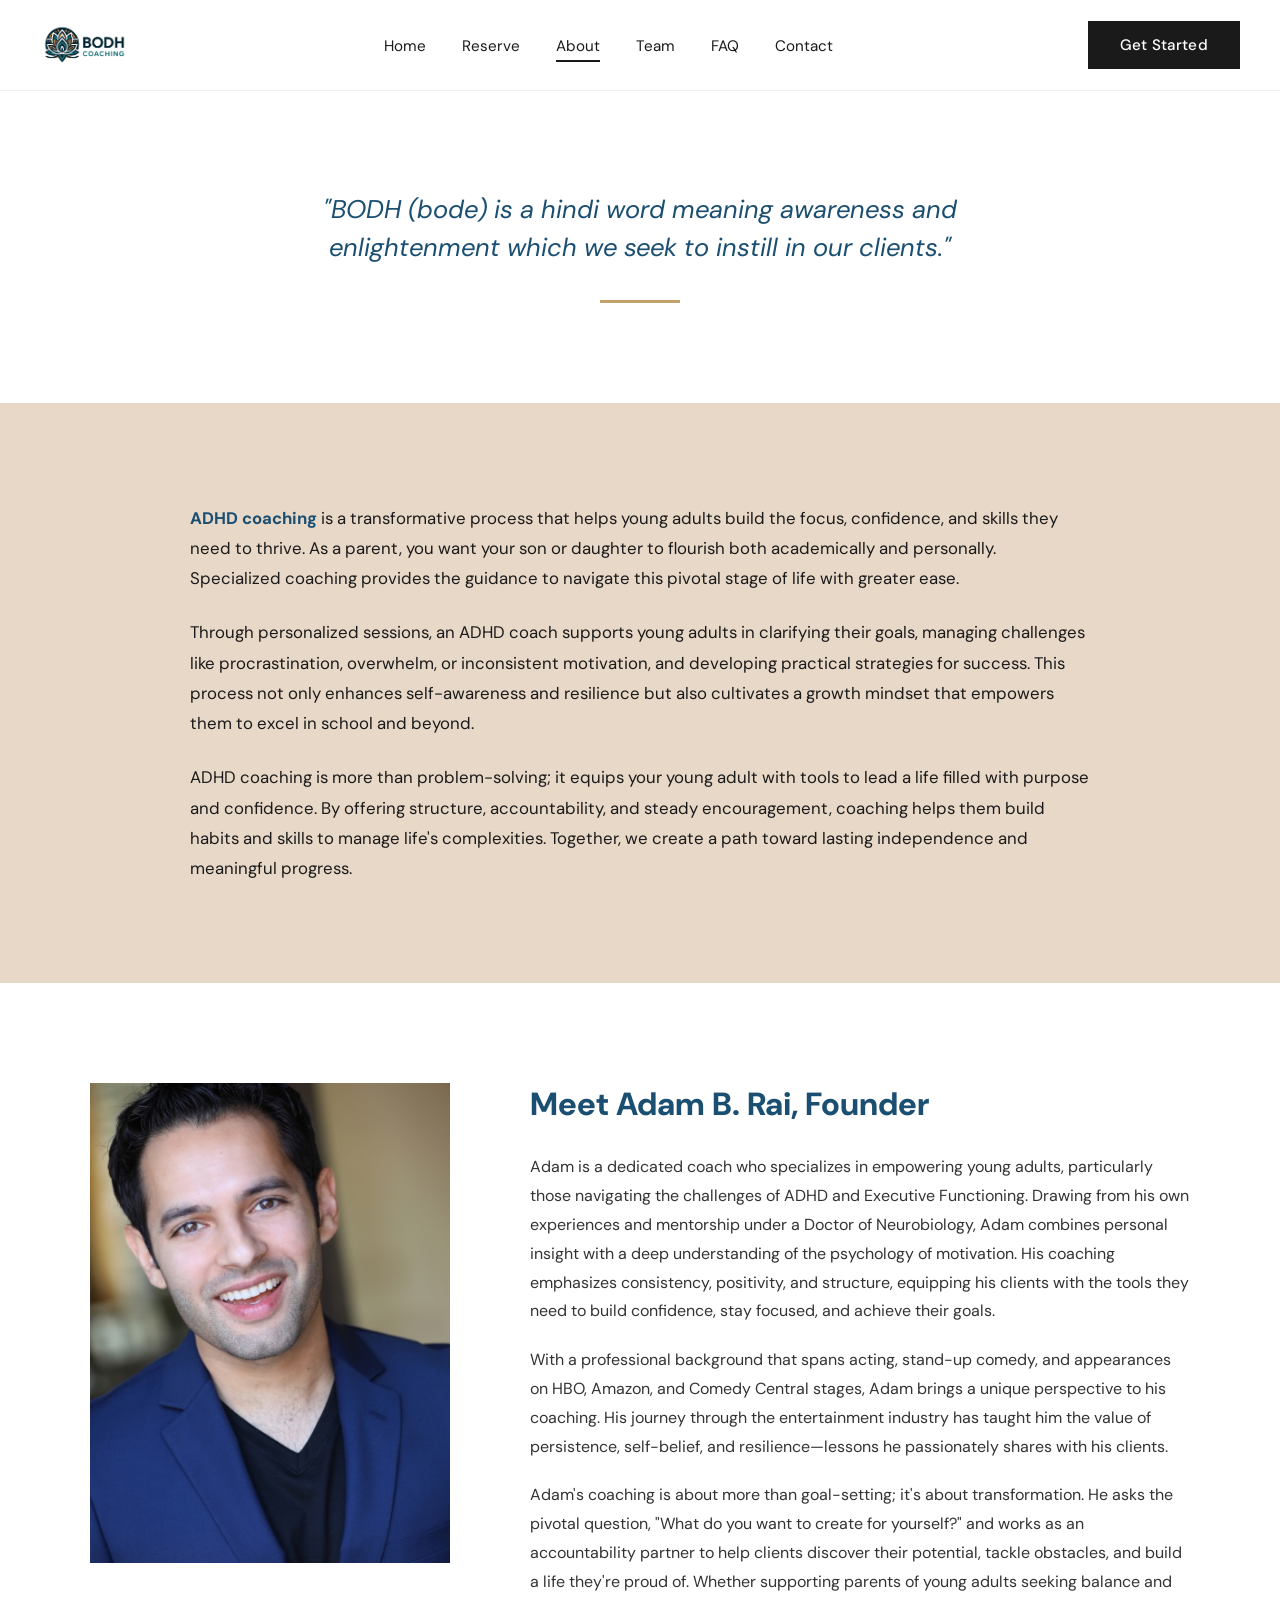
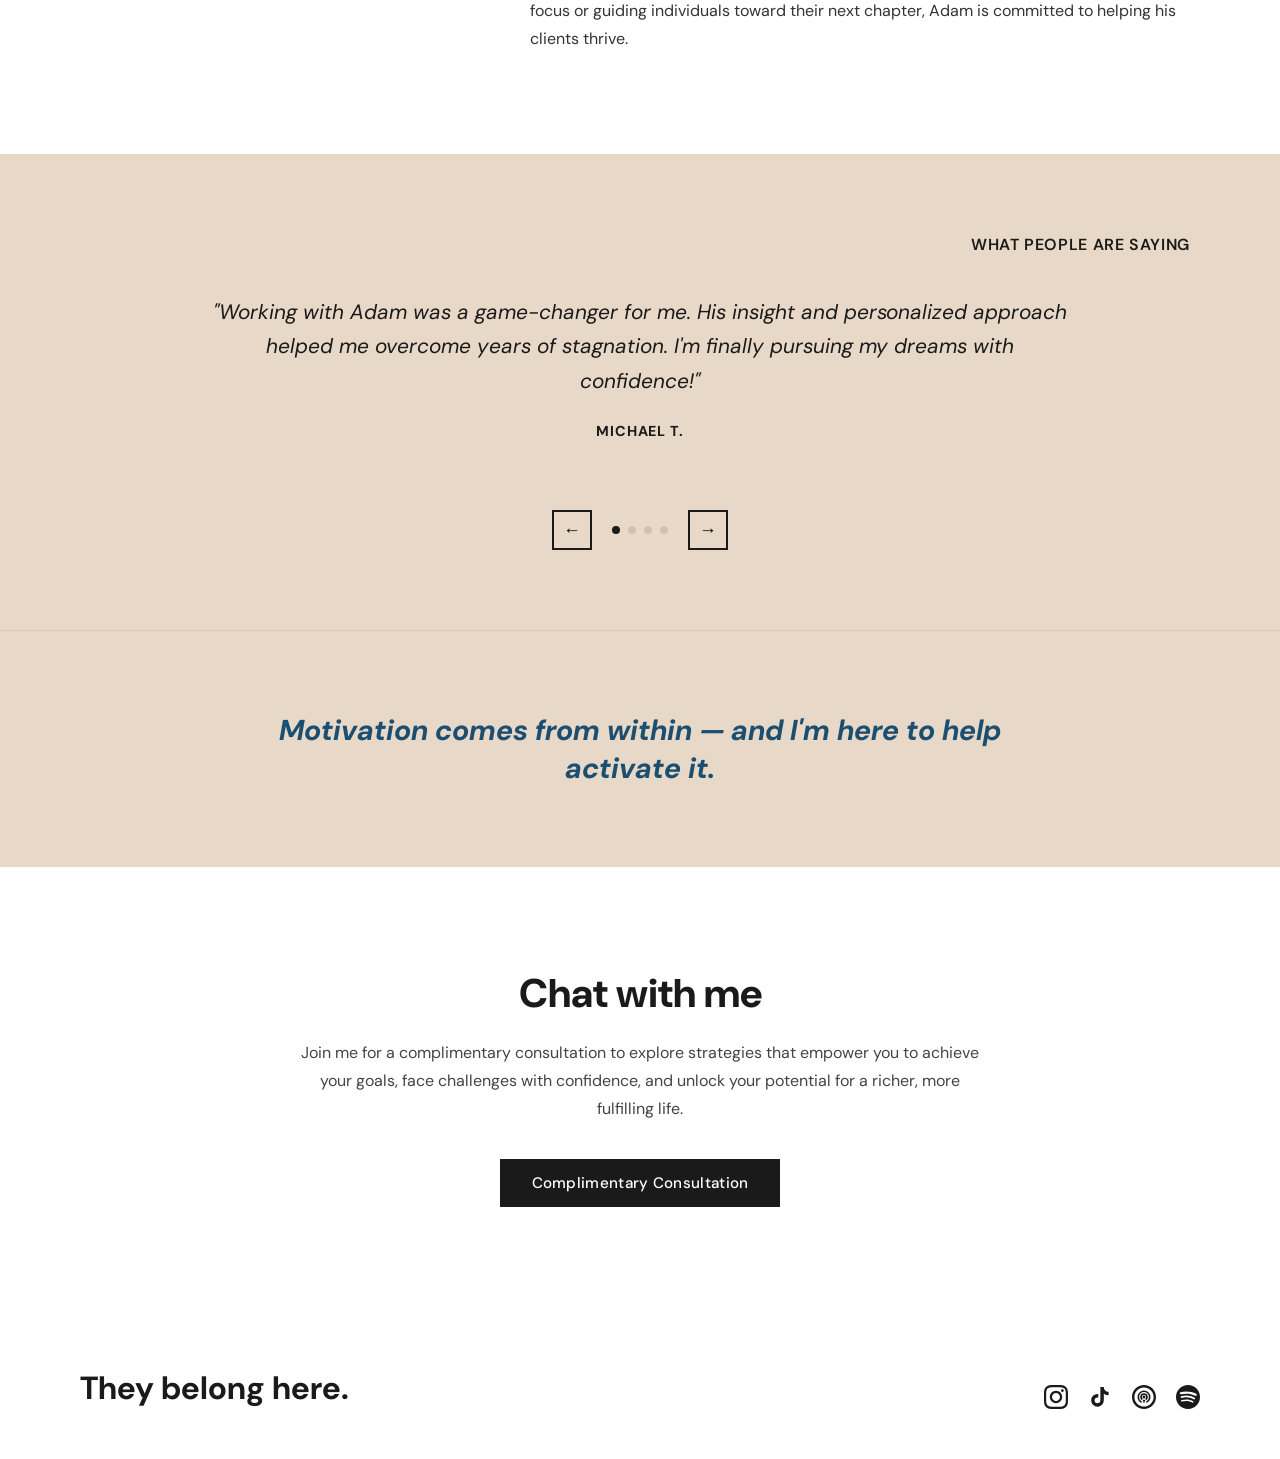
==== commit 31606400: "Wire in Adam.jpg, Bindia.jpg, and Contact Page.jpg https://claude.ai/code/session_01A9CbUEZUDThBjnjY" ====
--- a/about.html
+++ b/about.html
@@ -44,7 +44,7 @@
   <!-- FOUNDER -->
   <section class="founder-section">
     <div class="founder-inner">
-      <img src="images/adam-headshot.jpg" alt="Adam B. Rai" class="founder-photo">
+      <img src="Adam.jpg" alt="Adam B. Rai" class="founder-photo">
       <div class="founder-text">
         <h2>Meet Adam B. Rai, Founder</h2>
         <p>Adam is a dedicated coach who specializes in empowering young adults, particularly those navigating the challenges of ADHD and Executive Functioning. Drawing from his own experiences and mentorship under a Doctor of Neurobiology, Adam combines personal insight with a deep understanding of the psychology of motivation. His coaching emphasizes consistency, positivity, and structure, equipping his clients with the tools they need to build confidence, stay focused, and achieve their goals.</p>
--- a/styles.css
+++ b/styles.css
@@ -813,7 +813,7 @@
   position: relative;
   width: 100%;
   min-height: 480px;
-  background: url('images/mountain-sunset.jpg') center center / cover no-repeat;
+  background: url('Contact Page.jpg') center center / cover no-repeat;
   background-color: #3a4a3a;
   display: flex;
   align-items: center;
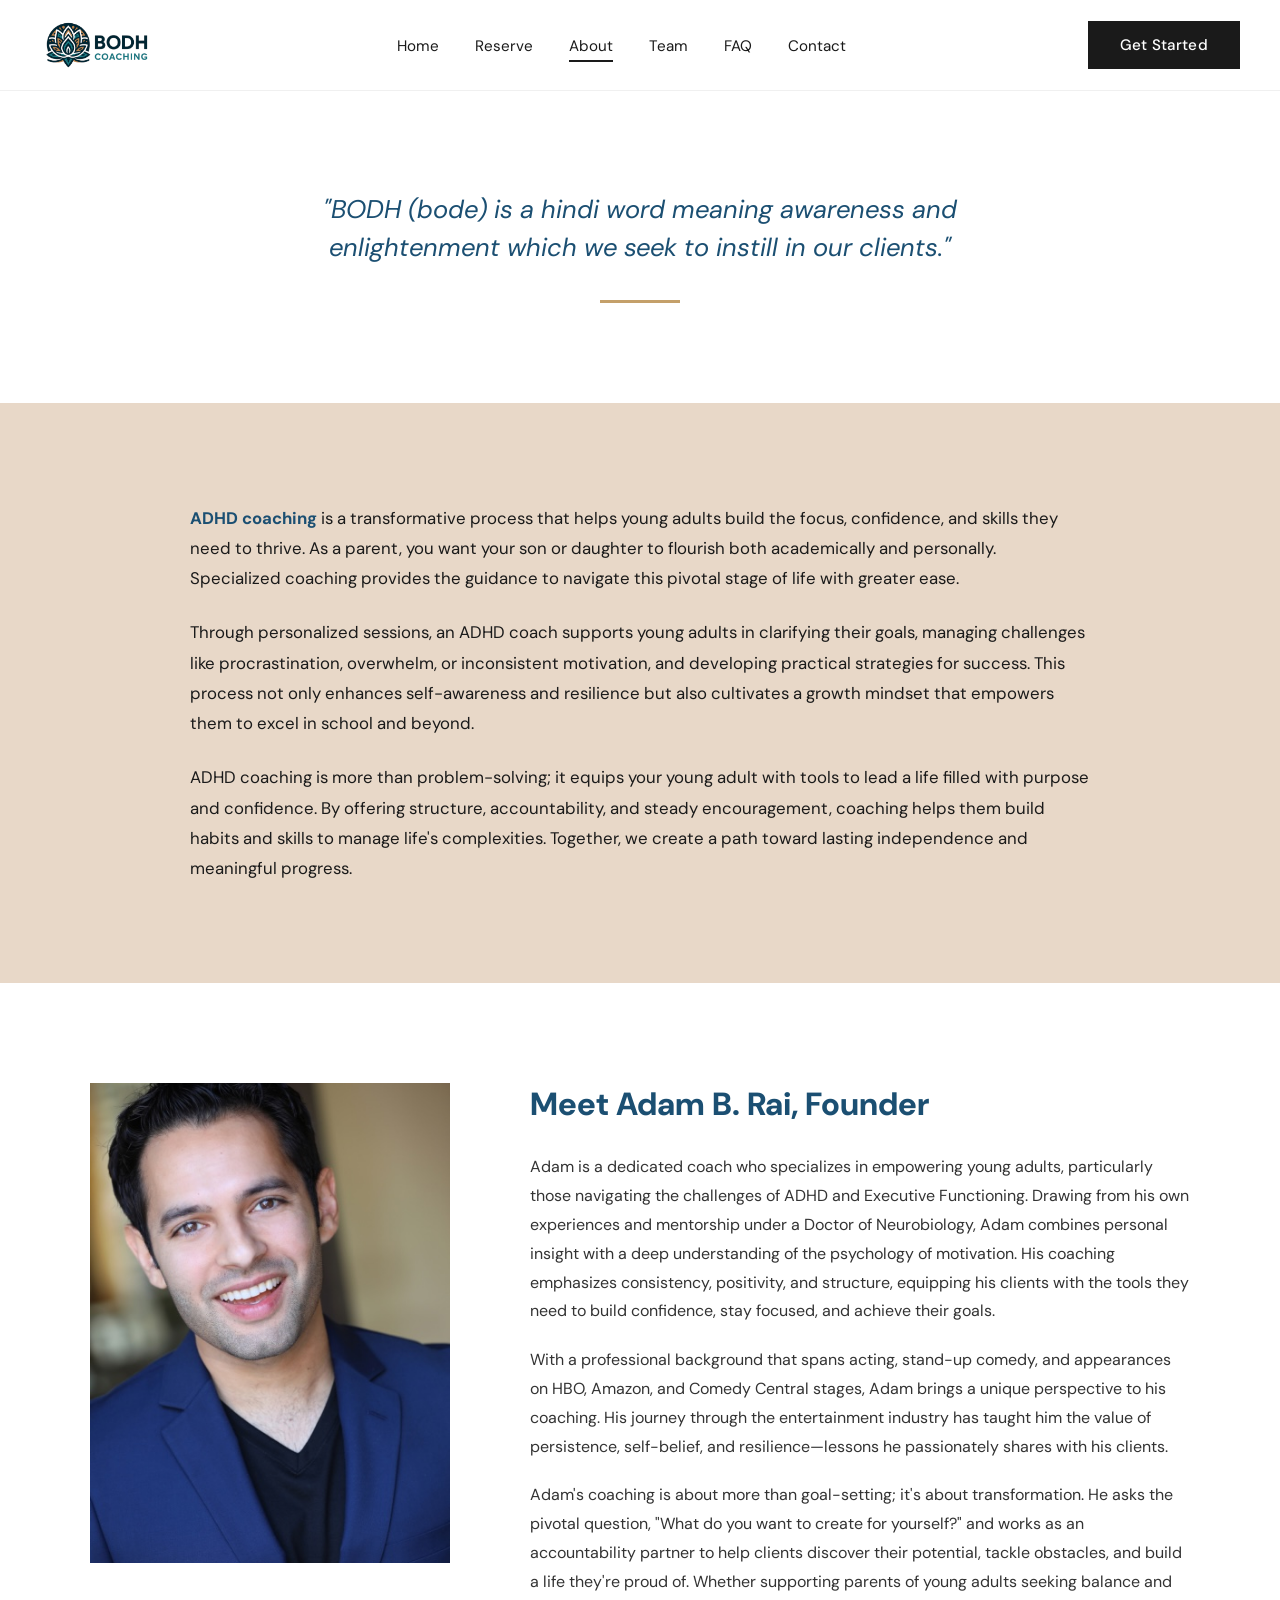
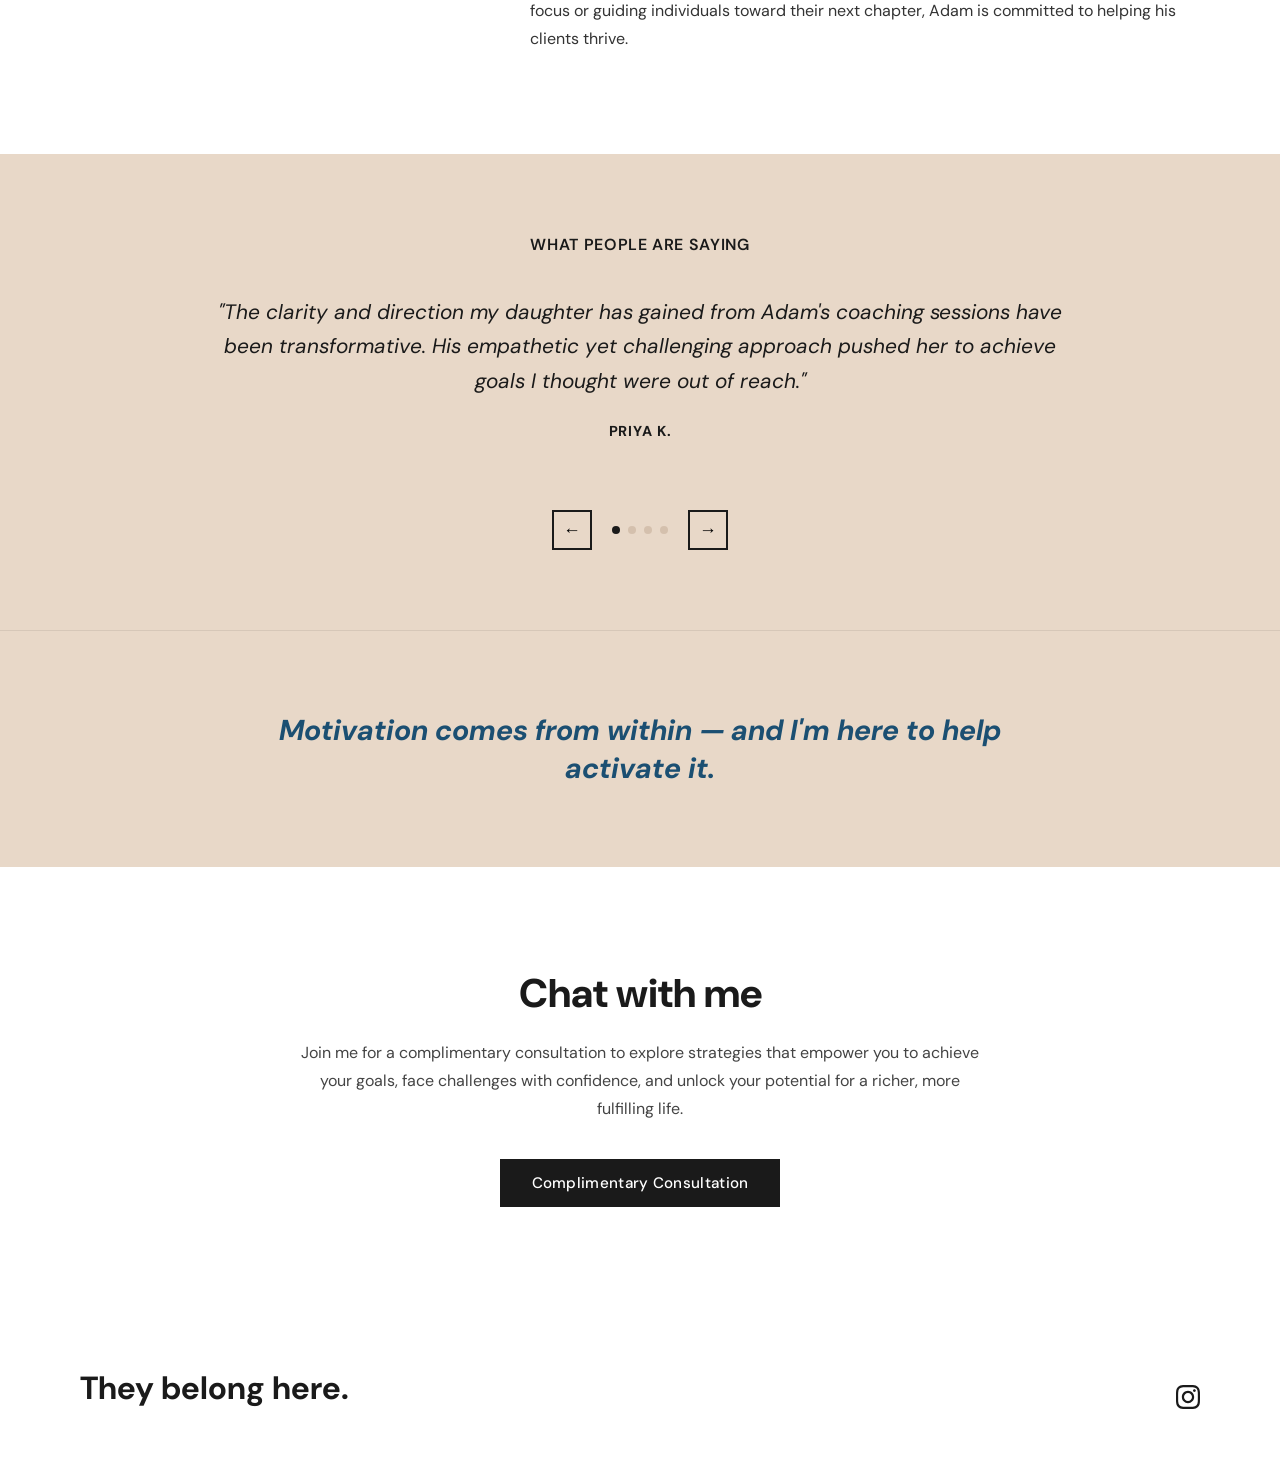
==== commit dc03759f: "Polish: testimonials, footer social icons, newsletter JS, logo fade-in - Reorder about.html carousel" ====
--- a/about.html
+++ b/about.html
@@ -60,20 +60,20 @@
     <div class="carousel-track-wrap">
       <div class="carousel-track">
         <div class="carousel-slide">
-          <blockquote>"Working with Adam was a game-changer for me. His insight and personalized approach helped me overcome years of stagnation. I'm finally pursuing my dreams with confidence!"</blockquote>
-          <p class="slide-author">Michael T.</p>
+          <blockquote>"The clarity and direction my daughter has gained from Adam's coaching sessions have been transformative. His empathetic yet challenging approach pushed her to achieve goals I thought were out of reach."</blockquote>
+          <p class="slide-author">Priya K.</p>
+        </div>
+        <div class="carousel-slide">
+          <blockquote>"I was skeptical about ADHD coaching until I met Adam. He has a unique ability to connect and bring out the best in people."</blockquote>
+          <p class="slide-author">Jenna W.</p>
         </div>
         <div class="carousel-slide">
           <blockquote>"If you're looking for a coach who understands how to overcome challenges while being honest and supportive throughout the process, Adam's your guy! It's been a pleasure working together, and I'll always be grateful for his help along the way! Coaching helped me realize that I don't always have to face challenges alone."</blockquote>
           <p class="slide-author">Matt F., CEO of Growth Mind Co.</p>
         </div>
         <div class="carousel-slide">
-          <blockquote>"The clarity and direction I've gained from Adam's coaching sessions have been transformative. His empathetic yet challenging approach pushed me to achieve goals I thought were out of reach."</blockquote>
-          <p class="slide-author">Priya K.</p>
-        </div>
-        <div class="carousel-slide">
-          <blockquote>"I was skeptical about life coaching until I met Adam. He has a unique ability to connect and bring out the best in people. My outlook on life has completely changed for the better."</blockquote>
-          <p class="slide-author">Jenna W.</p>
+          <blockquote>"Working with Adam was a game-changer for me. His insight and personalized approach helped me overcome years of stagnation. I'm finally pursuing my dreams with confidence!"</blockquote>
+          <p class="slide-author">Michael T.</p>
         </div>
       </div>
     </div>
@@ -109,9 +109,6 @@
       <p class="footer-tagline">They belong here.</p>
       <div class="social-icons">
         <a href="https://www.instagram.com/bodhcoaching" aria-label="Instagram" target="_blank" rel="noopener"><svg viewBox="0 0 24 24"><path d="M12 2.163c3.204 0 3.584.012 4.85.07 3.252.148 4.771 1.691 4.919 4.919.058 1.265.069 1.645.069 4.849 0 3.205-.012 3.584-.069 4.849-.149 3.225-1.664 4.771-4.919 4.919-1.266.058-1.644.07-4.85.07-3.204 0-3.584-.012-4.849-.07-3.26-.149-4.771-1.699-4.919-4.92-.058-1.265-.07-1.644-.07-4.849 0-3.204.013-3.583.07-4.849.149-3.227 1.664-4.771 4.919-4.919 1.266-.057 1.645-.069 4.849-.069zm0-2.163c-3.259 0-3.667.014-4.947.072-4.358.2-6.78 2.618-6.98 6.98-.059 1.281-.073 1.689-.073 4.948 0 3.259.014 3.668.072 4.948.2 4.358 2.618 6.78 6.98 6.98 1.281.058 1.689.072 4.948.072 3.259 0 3.668-.014 4.948-.072 4.354-.2 6.782-2.618 6.979-6.98.059-1.28.073-1.689.073-4.948 0-3.259-.014-3.667-.072-4.947-.196-4.354-2.617-6.78-6.979-6.98-1.281-.059-1.69-.073-4.949-.073zm0 5.838c-3.403 0-6.162 2.759-6.162 6.162s2.759 6.163 6.162 6.163 6.162-2.759 6.162-6.163c0-3.403-2.759-6.162-6.162-6.162zm0 10.162c-2.209 0-4-1.79-4-4 0-2.209 1.791-4 4-4s4 1.791 4 4c0 2.21-1.791 4-4 4zm6.406-11.845c-.796 0-1.441.645-1.441 1.44s.645 1.44 1.441 1.44c.795 0 1.439-.645 1.439-1.44s-.644-1.44-1.439-1.44z"/></svg></a>
-        <a href="https://www.tiktok.com/@bodhcoaching" aria-label="TikTok" target="_blank" rel="noopener"><svg viewBox="0 0 24 24"><path d="M19.59 6.69a4.83 4.83 0 01-3.77-4.25V2h-3.45v13.67a2.89 2.89 0 01-2.88 2.5 2.89 2.89 0 01-2.89-2.89 2.89 2.89 0 012.89-2.89c.28 0 .54.04.79.1V9.01a6.27 6.27 0 00-.79-.05 6.34 6.34 0 00-6.34 6.34 6.34 6.34 0 006.34 6.34 6.34 6.34 0 006.33-6.34V8.69a8.18 8.18 0 004.77 1.52V6.75a4.85 4.85 0 01-1-.06z"/></svg></a>
-        <a href="https://podcasts.apple.com" aria-label="Apple Podcasts" target="_blank" rel="noopener"><svg viewBox="0 0 24 24"><path d="M12 0C5.373 0 0 5.373 0 12s5.373 12 12 12 12-5.373 12-12S18.627 0 12 0zm0 2.4c5.302 0 9.6 4.298 9.6 9.6s-4.298 9.6-9.6 9.6S2.4 17.302 2.4 12 6.698 2.4 12 2.4zm0 3.12a6.48 6.48 0 00-6.48 6.48c0 2.59 1.524 4.83 3.744 5.88l.528-1.44A4.92 4.92 0 017.08 12 4.92 4.92 0 0112 7.08 4.92 4.92 0 0116.92 12a4.92 4.92 0 01-2.784 4.44l.528 1.44A6.48 6.48 0 0018.48 12a6.48 6.48 0 00-6.48-6.48zm0 2.64a3.84 3.84 0 00-3.84 3.84 3.84 3.84 0 001.824 3.288l.672-1.824A2.16 2.16 0 019.84 12a2.16 2.16 0 012.16-2.16A2.16 2.16 0 0114.16 12a2.16 2.16 0 01-.816 1.68l.672 1.824A3.84 3.84 0 0015.84 12a3.84 3.84 0 00-3.84-3.84zm0 2.4a1.44 1.44 0 110 2.88 1.44 1.44 0 010-2.88zm0 4.08c-.48 0-.936.096-1.344.264l1.344 3.672 1.344-3.672A3.312 3.312 0 0012 14.64z"/></svg></a>
-        <a href="https://open.spotify.com" aria-label="Spotify" target="_blank" rel="noopener"><svg viewBox="0 0 24 24"><path d="M12 0C5.4 0 0 5.4 0 12s5.4 12 12 12 12-5.4 12-12S18.66 0 12 0zm5.521 17.34c-.24.359-.66.48-1.021.24-2.82-1.74-6.36-2.101-10.561-1.141-.418.122-.779-.179-.899-.539-.12-.421.18-.78.54-.9 4.56-1.021 8.52-.6 11.64 1.32.42.18.479.659.301 1.02zm1.44-3.3c-.301.42-.841.6-1.262.3-3.239-1.98-8.159-2.58-11.939-1.38-.479.12-1.02-.12-1.14-.6-.12-.48.12-1.021.6-1.141C9.6 9.9 15 10.561 18.72 12.84c.361.181.54.78.241 1.2zm.12-3.36C15.24 8.4 8.82 8.16 5.16 9.301c-.6.179-1.2-.181-1.38-.721-.18-.601.18-1.2.72-1.381 4.26-1.26 11.28-1.02 15.721 1.621.539.3.719 1.02.419 1.56-.299.421-1.02.599-1.559.3z"/></svg></a>
       </div>
     </div>
   </footer>
--- a/styles.css
+++ b/styles.css
@@ -87,7 +87,7 @@
 }
 
 .navbar .logo img {
-  height: 90px;
+  height: 115px;
   width: auto;
   mix-blend-mode: multiply;
 }
@@ -149,10 +149,19 @@
   position: relative;
   width: 100%;
   height: 580px;
-  background: url('images/hero-bg.jpg') center center / cover no-repeat;
+  background: url('Hero.jpg') center 25% / cover no-repeat;
   background-color: #4a6741;
   display: flex;
   align-items: center;
+}
+
+.hero::after {
+  content: '';
+  position: absolute;
+  bottom: 0; left: 0; right: 0;
+  height: 220px;
+  background: linear-gradient(to top, rgba(0,0,0,0.55), transparent);
+  pointer-events: none;
 }
 
 .hero-content {
@@ -191,6 +200,7 @@
   position: absolute;
   bottom: 60px;
   left: 60px;
+  z-index: 1;
 }
 
 .hero-subtext p {
@@ -198,6 +208,7 @@
   font-size: 1.3rem;
   font-weight: 700;
   line-height: 1.4;
+  text-shadow: 0 2px 10px rgba(0,0,0,0.6);
 }
 
 /* ── Two-Column Sections ──────────────────────── */
@@ -260,6 +271,26 @@
   object-fit: contain;
 }
 
+/* Fade-in on scroll */
+@keyframes logoFadeIn {
+  from { opacity: 0; transform: translateY(10px); }
+  to   { opacity: 1; transform: translateY(0); }
+}
+
+.logo-item {
+  opacity: 0;
+  transition: opacity 0.4s ease, transform 0.4s ease;
+}
+
+.logo-item.visible {
+  animation: logoFadeIn 0.5s ease forwards;
+}
+
+.logo-item:nth-child(1) { animation-delay: 0s; }
+.logo-item:nth-child(2) { animation-delay: 0.1s; }
+.logo-item:nth-child(3) { animation-delay: 0.2s; }
+.logo-item:nth-child(4) { animation-delay: 0.3s; }
+
 .logo-text-rula  { font-size: 2rem; font-weight: 700; color: var(--black); letter-spacing: -0.02em; }
 .logo-text-max   { font-size: 2.8rem; font-weight: 900; color: #0047FF; font-style: italic; letter-spacing: -0.04em; }
 .logo-text-kaiser{ font-size: 0.85rem; font-weight: 600; color: #003DA5; letter-spacing: 0.02em; }
@@ -300,7 +331,7 @@
 .carousel-header {
   max-width: 1100px;
   margin: 0 auto 40px;
-  text-align: right;
+  text-align: center;
   font-size: 1rem;
   font-weight: 600;
   letter-spacing: 0.04em;
@@ -399,7 +430,7 @@
   position: relative;
   width: 100%;
   min-height: 560px;
-  background: url('images/door-bg.jpg') center center / cover no-repeat;
+  background: url('Welcoming Space.jpg') center center / cover no-repeat;
   background-color: #7a7a6e;
   display: flex;
   align-items: center;
@@ -630,8 +661,10 @@
 
 .team-member-photo {
   width: 100%;
+  max-height: 340px;
   aspect-ratio: 3/4;
   object-fit: cover;
+  object-position: center top;
   margin-bottom: 24px;
 }
 
@@ -660,10 +693,7 @@
 
 /* ── Reserve Page ─────────────────────────────── */
 .reserve-section {
-  background: var(--white);
-  background-image: url('images/reserve-bg.jpg');
-  background-size: cover;
-  background-position: center;
+  background: var(--beige);
   padding: 120px 60px;
 }
 
@@ -689,7 +719,7 @@
 
 /* ── FAQ Page ─────────────────────────────────── */
 .faq-section {
-  background: var(--white);
+  background: var(--beige);
   padding: 100px 60px;
 }
 
@@ -754,7 +784,7 @@
 
 /* ── Contact Page ─────────────────────────────── */
 .contact-section {
-  background: var(--white);
+  background: var(--beige);
   padding: 100px 60px;
 }
 
@@ -923,7 +953,8 @@
 }
 
 @media (max-width: 640px) {
-  .navbar { flex-wrap: wrap; height: auto; padding: 14px 24px; gap: 10px; }
+  .navbar { flex-wrap: wrap; height: auto; padding: 16px 24px; gap: 14px; }
+  .navbar .btn-dark { margin-top: 4px; margin-bottom: 6px; width: 100%; text-align: center; }
   .nav-links { flex-wrap: wrap; gap: 12px; }
 
   .hero { height: 500px; }
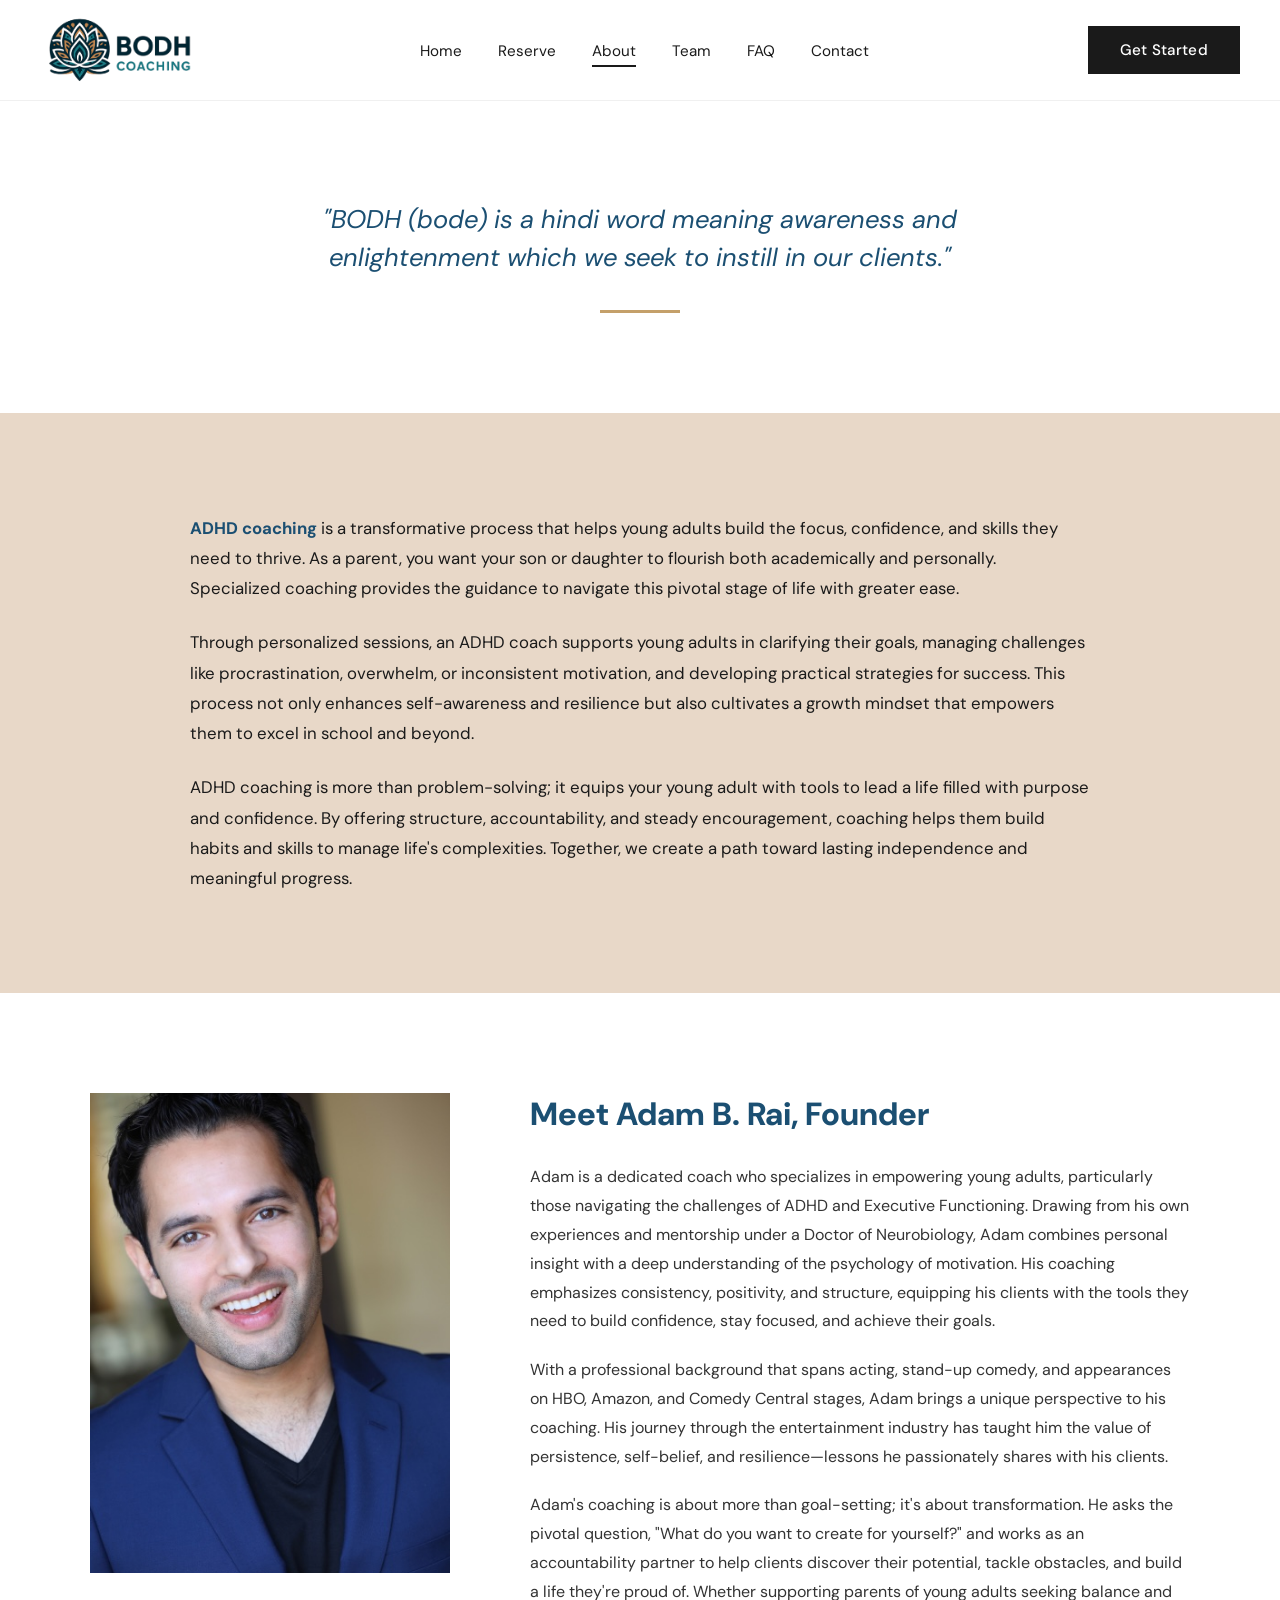
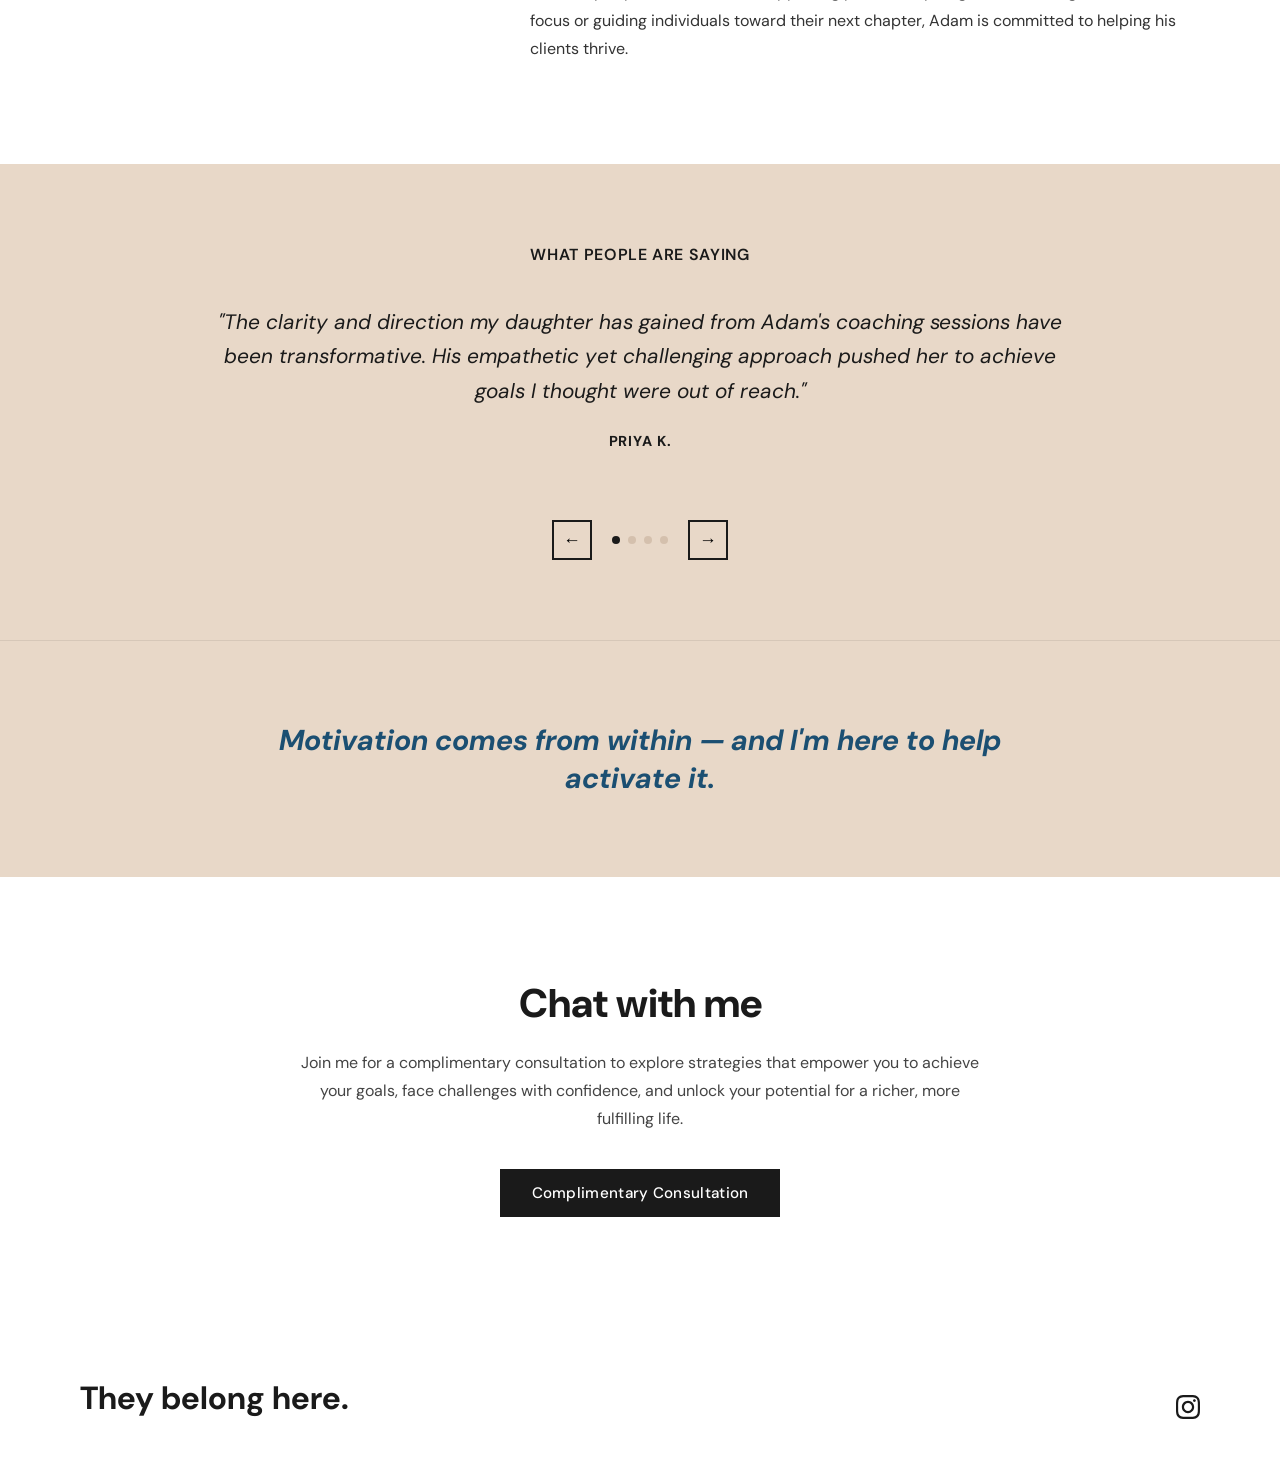
==== commit 20ff30d4: "UI polish: logo size, brand logos, team photos, mobile nav, carousel timing - Header logo increased " ====
--- a/about.html
+++ b/about.html
@@ -127,7 +127,7 @@
       document.querySelector('.carousel-prev').addEventListener('click', function() { goTo(current - 1); });
       document.querySelector('.carousel-next').addEventListener('click', function() { goTo(current + 1); });
       dots.forEach(function(d, i) { d.addEventListener('click', function() { goTo(i); }); });
-      setInterval(function() { goTo(current + 1); }, 6000);
+      setInterval(function() { goTo(current + 1); }, 8000);
     })();
   </script>
 
--- a/styles.css
+++ b/styles.css
@@ -79,7 +79,7 @@
   max-width: 1400px;
   margin: 0 auto;
   padding: 0 40px;
-  height: 90px;
+  height: 100px;
   display: flex;
   align-items: center;
   justify-content: space-between;
@@ -87,7 +87,7 @@
 }
 
 .navbar .logo img {
-  height: 115px;
+  height: 161px;
   width: auto;
   mix-blend-mode: multiply;
 }
@@ -661,10 +661,8 @@
 
 .team-member-photo {
   width: 100%;
-  max-height: 340px;
-  aspect-ratio: 3/4;
-  object-fit: cover;
-  object-position: center top;
+  max-width: 260px;
+  height: auto;
   margin-bottom: 24px;
 }
 
@@ -933,6 +931,8 @@
 @media (max-width: 960px) {
   .two-col-inner,
   .two-col-inner.reverse { grid-template-columns: 1fr; direction: ltr; gap: 40px; }
+  .two-col-inner.reverse { display: flex; flex-direction: column; }
+  .two-col-inner.reverse .two-col-text { order: 2; }
   .two-col-photo { height: 300px; }
   .two-col-text h2 { font-size: 2.2rem; }
 
@@ -953,9 +953,9 @@
 }
 
 @media (max-width: 640px) {
-  .navbar { flex-wrap: wrap; height: auto; padding: 16px 24px; gap: 14px; }
-  .navbar .btn-dark { margin-top: 4px; margin-bottom: 6px; width: 100%; text-align: center; }
-  .nav-links { flex-wrap: wrap; gap: 12px; }
+  .navbar { flex-wrap: wrap; height: auto; padding: 12px 24px; gap: 8px; }
+  .nav-links { flex-wrap: wrap; gap: 12px; width: 100%; }
+  .navbar .btn-dark { margin-top: 14px; margin-bottom: 4px; width: auto; align-self: flex-start; padding: 9px 22px; font-size: 0.875rem; text-align: center; }
 
   .hero { height: 500px; }
   .hero-content { padding: 0 24px; }
